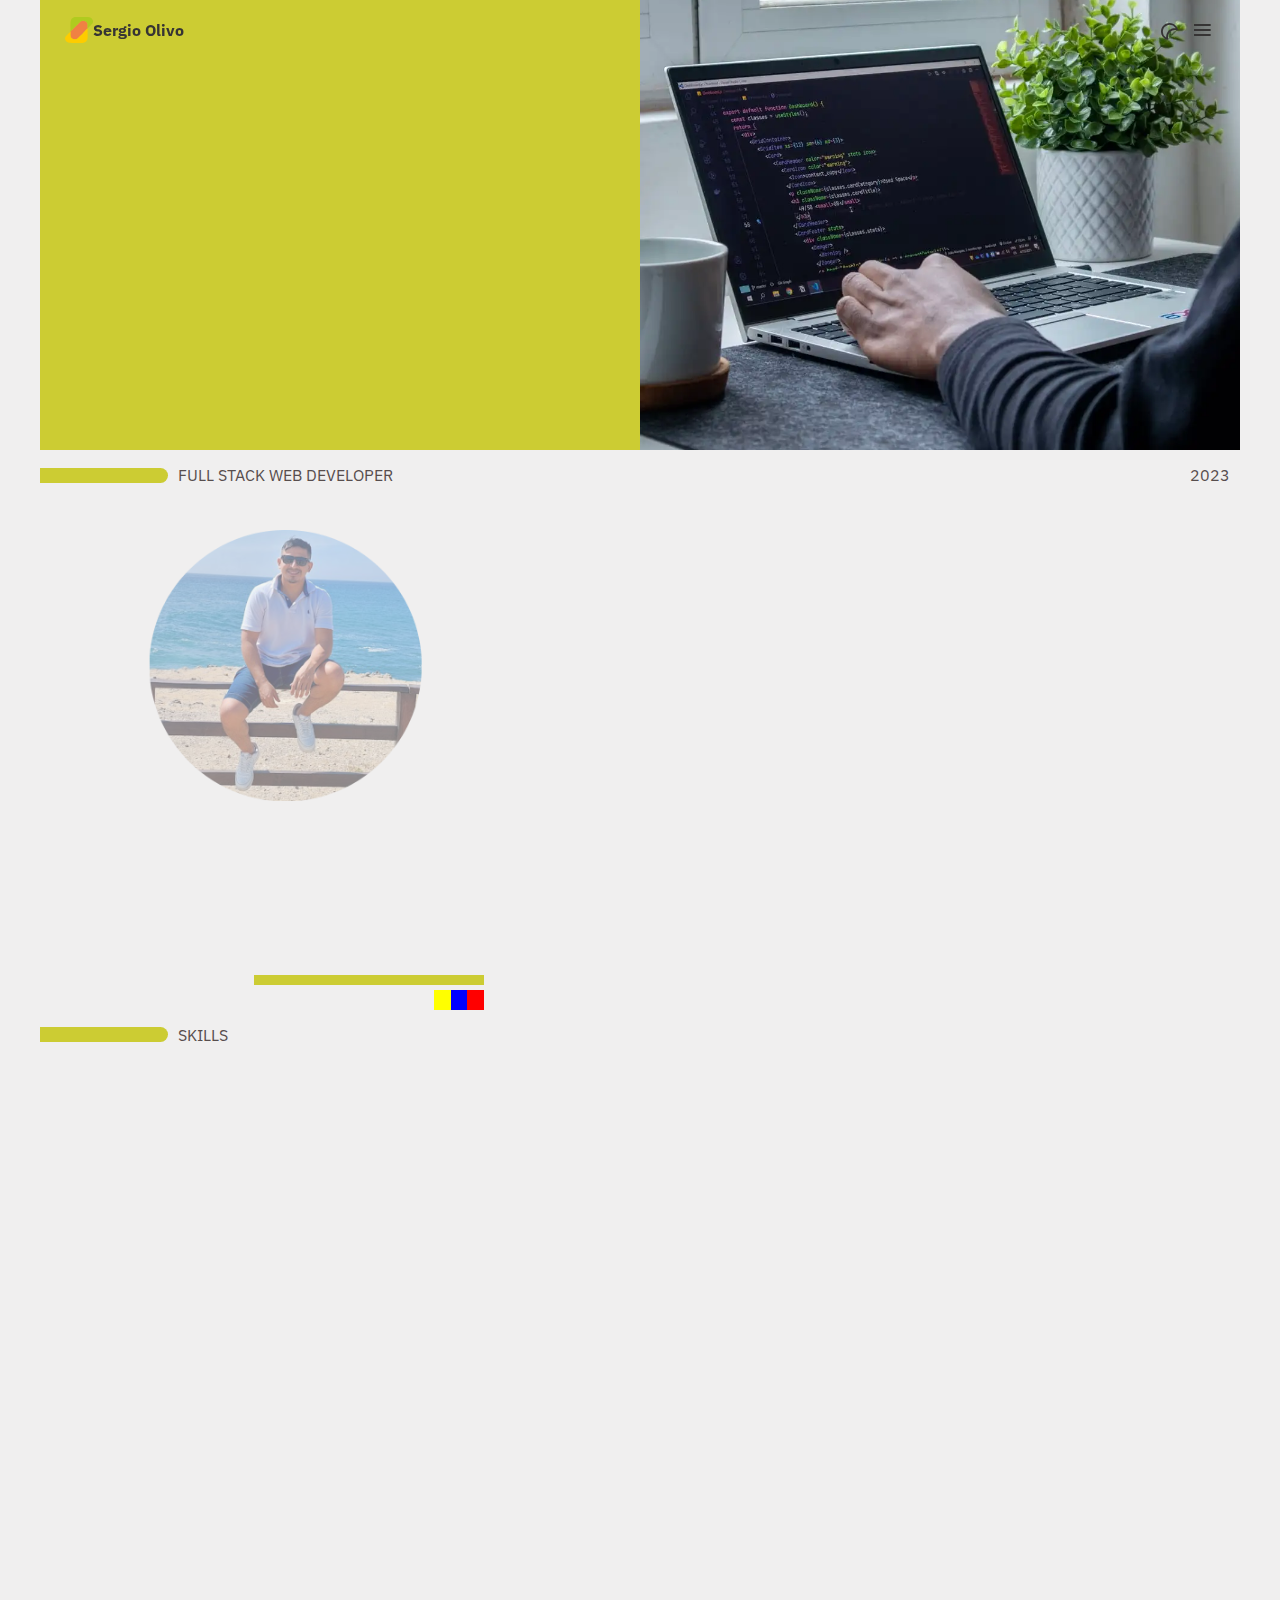
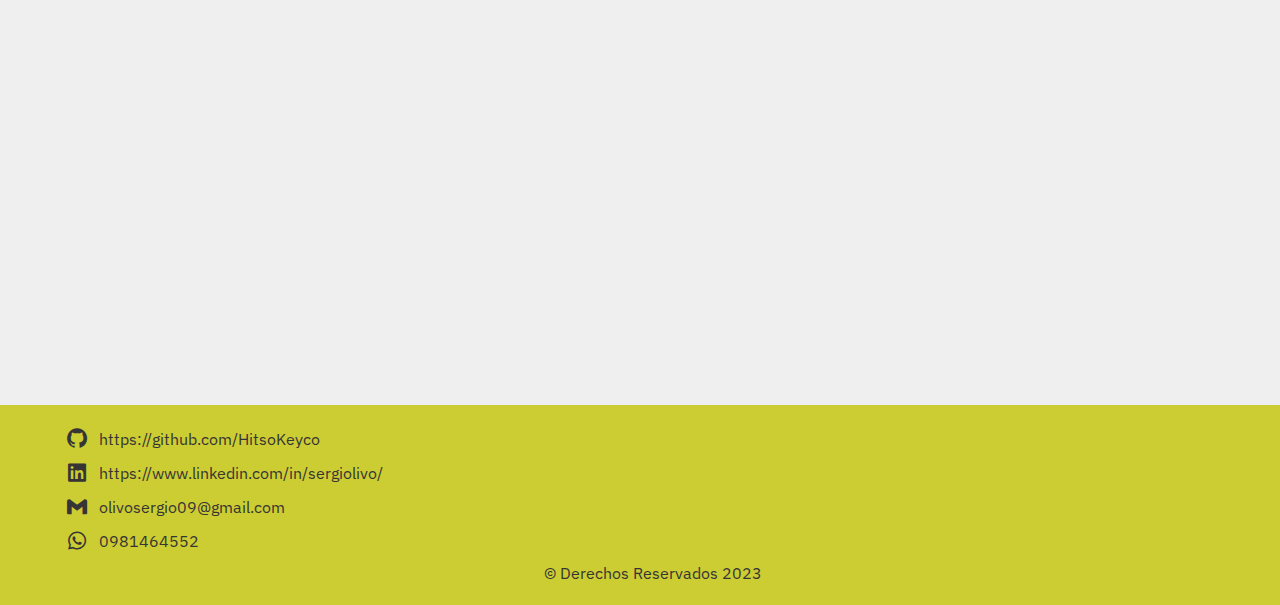
==== index.html @ de33c444 "portfolio" ====
<!DOCTYPE html>
<html lang="en">

<head>
    <meta charset="UTF-8">
    <meta http-equiv="X-UA-Compatible" content="IE=edge">
    <meta name="viewport" content="width=device-width, initial-scale=1.0">
    <title>Sergio Olivo</title>
    <link rel="stylesheet" href="/css/style.css">
    <link rel="preconnect" href="https://fonts.googleapis.com">
    <link rel="preconnect" href="https://fonts.gstatic.com" crossorigin>
    <link rel="preconnect" href="https://fonts.googleapis.com">
    <link rel="preconnect" href="https://fonts.gstatic.com" crossorigin>
    <link href="https://fonts.googleapis.com/css2?family=IBM+Plex+Sans:wght@200;300;400;500;600&display=swap"
        rel="stylesheet">
    <link href='https://unpkg.com/boxicons@2.1.4/css/boxicons.min.css' rel='stylesheet'>
</head>

<body class="mode">
    <div class="shadows_nav"></div>
    <div class="nav">
        <div class="conjuntoLogo">
            <img class='logo' src="/src/svg/logo.svg" alt="img">
            <h1 class="nameLogo">Sergio Olivo</h1>

        </div>
        <div class="icons_nav">
            <!--  clase para cambiar icon -->
            <i class='bx bx-moon bx-tada bx-flip-vertical'></i>
            <i class='bx bx-menu'></i>
        </div>

        <div class="menu">
            <ul>
                <li class="link"><a href="#top">Home</a></li>
                <li class="link">Project</li>
                <li class="link"> Info</li>
                <li class="link">Contact</li>
            </ul>
        </div>
    </div>

    <div class="app" id="top">
        <div class="item_dash_1">
            <p class="item_dash_child_1">Empowering</p>
            <p class="item_dash_child_2"><span class="mind">MINDS,</span>shaping</p>
            <p class="item_dash_child_3">the future.</p>
        </div>
        <div class="item_dash_2"></div>

        <section class="into">
            <div class="cont_into">
                <div class="line"></div>
                <p>FULL STACK WEB DEVELOPER</p>
            </div>
            <p class="time">2023</p>
        </section>
        <section class="person">
            <img class='img_person efectFade' src="/src/png/person.png" alt="person">
            <div class="text_person">
                <p class="web efectFade">web</p>
                <p class="services efectFade">SERVICES</p>
                <div class="line_services"></div>
                <div class="flag">
                    <div class="yellow"></div>
                    <div class="blue"></div>
                    <div class="red"></div>
                </div>
            </div>
        </section>

        <section class="presentation">
            <p class="text_presentation efectFade">Hi, I’m Sergio.

                As a junior web developer, I take pride in
                offering high-quality services that cater
                to your needs. My main goal is to create
                functional, appealing, and result-oriented
                websites. With a user-centric approach,
                I strive to ensure a seamless browsing
                experience and an intuitive interface.</br>


                By utilizing the latest technologies and
                industry standards, I can create responsive
                and mobile-optimized websites. Moreover,
                I am dedicated to staying up-to-date with the
                latest trends and web development practices
                to deliver modern and efficient solutions.</br>


                Trust in my skills and knowledge to help
                elevate your online presence.
                I am committed to providing top-notch
                services and building strong client
                relationships, delivering exceptional results
                and guaranteed satisfaction.
            </p>
        </section>

        <section class="into_2">
            <div class="cont_into">
                <div class="line"></div>
                <p>SKILLS</p>
            </div>
        </section>

        <div class="skills">
            <img class='img_skills efectFade' src="/src/png/skilla.png" alt="">
        </div>

        <section class="into_3">
            <div class="cont_into">
                <div class="line"></div>
                <p>PROJECTS</p>
            </div>
        </section>

        <section class="project_1">
            <p class='text_project efectFade'>ECOMMERCE</p>
            <img class='img_project efectFade' src="/src/png/ecommerce.png" alt="img_ecommerce">
        </section>

        <section class="text_project_1 efectFade">
            <p>I have recently developed an impressive e-commerce website
                that showcases my skills as a web developer. This e-commerce
                platform is designed to provide a seamless shopping experience
                for users, with a user-friendly interface and intuitive navigation.</br>


                With a focus on functionality and aesthetics, I carefully crafted
                the design and layout to create a visually appealing and
                professional online store. The website features a responsive design,
                ensuring optimal viewing and smooth browsing across various
                devices and screen sizes.
            </p>
            <button class="button_project" onclick="openExternalPage1()">Access</button>
        </section>


        <section class="project_2">
            <p class='text_project efectFade'>RANDOM PHRASE GENERATOR</p>
            <img class='img_project efectFade' src="/src/png/randomPhrase.png" alt="img_ecommerce">
        </section>

        <section class="text_project_2 efectFade">
            <p >Using the React library has allowed me to create an interactive and
                efficient application. Through the implementation of reusable components
                and intelligent state management, I have managed to optimize the performance
                and usability of the application.

                The main functionality of the project lies in the query to a random phrases API.
                This ensures that users always find fresh and motivating content when visiting
                the site. In addition, I have implemented additional features, such as the
                possibility of sharing phrases on social networks and the option to mark as
                favorites those that most resonate with users.
            </p>
            <button class="button_project" onclick="openExternalPage2()">Access</button>
        </section>

        <section class="project_3">
            <p class='text_project efectFade'>RANDOM REST COUNTRY</p>
            <img class='img_project efectFade' src="/src/png/randomRestCountry.png" alt="img_ecommerce">
        </section>

        <section class="text_project_3 efectFade">
            <p>The functionality of the project is based on querying a country data API,
                which provides detailed information about countries based on user input.
                Users can easily search for specific countries and get data like population,
                area, capital, languages spoken, and more.
                To improve the user experience, I've implemented features such as auto-completion
                suggestions while typing country names, as well as the ability to bookmark and save
                favorite countries for quick access.

                By working with React, I have optimized the performance and maintainability
                of the application. The use of reusable components and efficient state management
                has allowed a fluid and efficient interaction for the user.
            </p>
            <button class="button_project" onclick="openExternalPage3()">Access</button>
        </section>

        <section class="project_4">
            <p class='text_project efectFade'>RANDOM REST COUNTRY</p>
            <img class='img_project efectFade' src="/src/png/randomRestCountry.png" alt="img_ecommerce">
        </section>

        <section class="text_project_4 efectFade">
            <p>The functionality of the project is based on querying a country data API,
                which provides detailed information about countries based on user input.
                Users can easily search for specific countries and get data like population,
                area, capital, languages spoken, and more.
                To improve the user experience, I've implemented features such as auto-completion
                suggestions while typing country names, as well as the ability to bookmark and save
                favorite countries for quick access.

                By working with React, I have optimized the performance and maintainability
                of the application. The use of reusable components and efficient state management
                has allowed a fluid and efficient interaction for the user.
            </p>
            <button class="button_project" onclick="openExternalPage4()">Access</button>
        </section>


        <section class="project_5">
            <p class='text_project efectFade'>WEATHER APP</p>
            <img class='img_project efectFade' src="/src/png/watherApiRest.png" alt="img_ecommerce">
        </section>

        <section class="text_project_5 efectFade">
            <p>The main functionality of my project is based on consulting a weather forecast API.
                Users have the ability to enter a country name into a search field and get real-time
                information on current weather conditions, such as temperature, humidity, wind speed,
                and weather overview.
                I have sought to offer an intuitive and interactive user experience. Weather data is
                presented in a clear and understandable way, allowing users to make informed decisions
                about their clothing and outdoor activities.                
                Using React, I have created reusable components that allow for efficient state management
                and optimized performance. The app automatically updates to provide real-time weather
                information, giving users a smooth and reliable experience.
            </p>
            <button class="button_project" onclick="openExternalPage5()">Access</button>
        </section>

        <section class="project_6">
            <p class='text_project efectFade'>RICK AND MORTY API REST</p>
            <img class='img_project efectFade' src="/src/png/rickAndMorty.png" alt="img_ecommerce">
        </section>

        <section class="text_project_6 efectFade">
            <p>As a passionate web developer, I have taken advantage of React's capabilities to
                create an engaging and interactive user interface. By querying a Rick and Morty API,
                my app gives users the ability to explore the various characters, episodes, 
                and locations that make this series a unique experience.
                The app uses HTML and CSS to achieve an attractive and responsive design,
                adapted to different devices and screen sizes. I have strived to create a smooth and
                enjoyable user experience where Rick and Morty fans can immerse themselves in the fascinating
                world of the series.
                
                The Rick and Morty API provides a wide range of data, such as detailed character, episode,
                and location information. My App allows users to search and filter this data, allowing them
                to easily find their favorite content and discover interesting new details.
            </p>
            <button class="button_project" onclick="openExternalPage6()">Access</button>
        </section>


    </div>
    <footer>
        <article class="contact">
            <div class="elements">
                <div class="items">
                    <i class='bx bxl-github img_contact'></i>
                    <a class='link_footer' target="_blank"
                        href="https://github.com/HitsoKeyco">https://github.com/HitsoKeyco</a>
                </div>
                <div class="items">
                    <i class='bx bxl-linkedin-square img_contact'></i>
                    <a class='link_footer' target="_blank"
                        href="https://www.linkedin.com/in/sergiolivo/">https://www.linkedin.com/in/sergiolivo/</a>
                </div>
                <div class="items">
                    <i class='bx bxl-gmail img_contact'></i>
                    <a class='link_footer' target="_blank" href="https://gmail.com">olivosergio09@gmail.com</a>
                </div>
                <div class="item_whatsapp items">
                    <i class='bx bxl-whatsapp img_contact'></i>
                    <a class='link_footer' target="_blank" href="https://wa.link/tmbgbo">0981464552</a>
                </div>
                <p class='derechos'>&copy; Derechos Reservados 2023</p>
            </div>
        </article>

    </footer>
    <script src="./js/main.js"></script>
</body>

</html>
---- css/style.css ----
* {
    padding: 0;
    margin: 0 auto;
    box-sizing: border-box;
    font-family: 'IBM Plex Sans', sans-serif;
}

/* breakpoints 320 -480 , 481 - 767, 768-991, 992-1199, 1200px*/
html {
    scroll-behavior: smooth;
}

.app {
    max-width: 1200px;
    /* Restar la altura del .nav */
    display: grid;
    grid-template-columns: auto;
    grid-template-rows: auto;
}

:root {
    --textColor: rgb(87, 77, 77);
    --textColorDefault: rgb(54, 52, 52);
    --bgAll: rgb(250, 250, 250);
    --bodyColor: rgb(240, 239, 239);
    --bgAll: rgb(255, 255, 255);
    --shadowBox: 3px 7px 12px -6px rgba(0, 0, 0, 0.2);
    --seccion2Bg: linear-gradient(117deg, rgba(246, 190, 99, 1) 0%, rgba(215, 52, 255, 1) 50%, rgba(0, 212, 255, 1) 100%);
    --bgDashboard: #cccc33;
    --bgButtonHover: #e2e258;
}

body {
    background-color: var(--bodyColor);
    transition: 2s;

    display: flex;
    flex-direction: column;
    justify-content: center;
    align-items: center;
}

.modeDark {
    --bodyColor: #131417;
    --textColor: rgb(240, 237, 237);
    --bgAll: #c4c7cf;
    --seccion2Bg: #2C303A transition: 2s;
}

.nav {
    position: fixed;
    top: 0;
    width: 100vw;
    display: flex;
    justify-content: space-between;
    height: 60px;
    z-index: 4;
    transition: 0.3s ease-in-out;
    color: var(--textColorDefault);
}

.icons_nav {
    display: flex;
    align-items: center;
    margin-right: 0;
    gap: 10px;
    font-size: 1.3em;


}

.bx {
    cursor: pointer;

}


.shadows_nav {
    position: fixed;
    top: 0;
    width: 100vw;
    background-color: #cccc33;
    height: 10px;
    box-shadow: var(--shadowBox);
    z-index: 2;
    opacity: 0;
    transition: 0.3s ease-in-out;
}

.show_shadows_nav {
    opacity: 1;
    height: 60px;
}

.logo {
    padding-left: 25px;
}

.nameLogo {
    font-size: 1em;
    user-select: none;
}

.conjuntoLogo {
    display: flex;
    align-items: center;
    margin-left: 0;
}

ul {
    list-style: none;
}

.link {
    cursor: pointer;
    font-size: 1.2em;
    line-height: 2;
    font-weight: 500;
    color: var(--textColor);
}

.menu {
    position: fixed;
    top: 0;
    right: -100vw;
    width: 100vw;
    height: 100vh;
    display: flex;
    justify-content: center;
    align-items: center;
    background-color: var(--bgAll);
    opacity: 0;
    transition: 0.4s;
    color: var(--textColor);

}

a {
    text-decoration: none;
    color: inherit;
}

.menuShow {
    opacity: 1;
    right: 0;
}

.bx-menu {
    font-size: 25px;
    align-self: center;
    padding-right: 25px;
    cursor: pointer;
}

.item_dash_1 {
    grid-column: 1/2;
    grid-row: 1/2;
    width: 100%;
    height: 50vh;
    display: flex;
    flex-direction: column;
    justify-content: center;
    text-align: center;


    font-size: clamp(2.5vw, 6vw, 48px);

    background-color: var(--bgDashboard);
    color: var(--textColor);
}

.mind {
    font-weight: bold;
}

.item_dash_child_1,
.item_dash_child_2,
.item_dash_child_3 {
    opacity: 0;
    animation: fadeEffect 1s ease-in-out forwards;
}

@keyframes fadeEffect {
    from {
        opacity: 0;
        transform: translateY(-20px);
    }

    to {
        opacity: 1;
        transform: translateY(0);
    }
}

.item_dash_2 {
    grid-column: 1/2;
    grid-row: 2/3;
    width: 100%;
    height: 50vh;
    background-image: url(/src/webp/img_1.webp);
    background-position: center;
    background-repeat: no-repeat;
    background-size: cover;
}

.img_1 {
    width: 100%;
    height: 100%;

}


.into {
    grid-column: 1/2;
    grid-row: 3/4;
    height: 50px;
    width: 100%;
    display: flex;

    justify-content: space-between;
    align-items: center;
    font-size: clamp(10px, 3vw, 16px);
}

.cont_into {
    display: flex;
    align-items: center;
    margin-left: 0;
    gap: 10px;
    font-size: clamp(1vw, 4vw, 1em);
    text-align: justify;
    color: var(--textColor);
}

.line {
    margin-left: 0;
    width: 10vw;
    height: 15px;
    border-radius: 0 8px 8px 0;
    background-color: #cccc33;

}

.person {
    grid-column: 1/2;
    grid-row: 4/5;

    display: flex;
    flex-direction: column;

}

.text_person {
    display: flex;
    flex-direction: column;
    gap: 5px;
}

.time {
    margin-right: 10px;
    color: var(--textColor);
}

.img_person {
    width: 90%;
    padding-top: 30px;
    padding-bottom: 30px;

    opacity: 0.5;
    transition: 0.8s;

    transform: translateX(-20%);
}


.web {
    font-size: clamp(10vw, 10vw, 16px);
    font-weight: bold;
    color: var(--bgDashboard);
    margin-left: 10%;

    opacity: 0;
    transition: 0.8s;
    transform: translateX(20%);
}

.services {
    font-size: clamp(15vw, 15vw, 16px);
    font-weight: 300;
    color: var(--textColor);
    margin-left: 0;

    opacity: 0;
    transition: 0.8s;
    transform: translateX(20%);
}

.line_services {
    height: 10px;
    width: 80%;
    background-color: var(--bgDashboard);
    margin-right: 0;
}

.flag {
    height: 20px;
    width: 50px;
    display: flex;
    margin-right: 0;
}

.yellow {
    width: 20px;
    height: 100%;
    background-color: yellow;
}

.blue {
    width: 20px;
    height: 100%;
    background-color: blue;
}

.red {
    width: 20px;
    height: 100%;
    background-color: red;
}

.presentation {
    grid-column: 1/2;
    grid-row: 5/6;

}

.text_presentation {
    padding: 20px;
    font-size: clamp(1vw, 4vw, 1em);
    text-align: justify;
    color: var(--textColor);

    opacity: 0;
    transition: 0.8s;
    transform: translateY(20%);
}

.into_2 {
    grid-column: 1/2;
    grid-row: 6/7;
    height: 50px;
    width: 100%;
    display: flex;

    justify-content: space-between;
    align-items: center;
    font-size: clamp(10px, 3vw, 16px);
}

.skills {
    grid-column: 1/2;
    grid-row: 7/8;
}

.img_skills {
    width: 100%;
    padding-left: 10px;
    padding-right: 10px;

    opacity: 0;
    transition: 0.8s;
    transform: translateY(20%);

}

.into_3 {
    grid-column: 1/2;
    grid-row: 8/9;
    height: 50px;
    width: 100%;
    display: flex;

    justify-content: space-between;
    align-items: center;
    font-size: clamp(10px, 3vw, 16px);

    opacity: 0;
    transition: 0.8s;
    transform: translateY(20%);
}

.text_project {
    padding-top: 25px;
    padding-bottom: 25px;
    font-weight: bold;
    width: 100%;
    padding-left: 25px;
    color: var(--textColor);

    opacity: 0;
    transition: 0.8s;
    transform: translateX(-100%);

}

.project_1 {
    grid-column: 1/2;
    grid-row: 9/10;
    height: 50px;
    width: 100%;
    height: 100%;
    display: flex;
    flex-direction: column;
}

.img_project {
    width: 90%;
    box-shadow: 1px 0px 5px 0px rgba(157, 206, 25, 0.75);
    border-radius: 5px;

    opacity: 0;
    transition: 0.8s;
    transform: translateY(20%);
}

.text_project_1 {
    grid-column: 1/2;
    grid-row: 10/11;
    padding: 20px;
    text-align: justify;
    color: var(--textColor);

    display: flex;
    flex-direction: column;
    justify-content: center;
    align-items: center;
    font-size: clamp(1vw, 4vw, 1em);

    opacity: 0;
    transition: 0.8s;
    transform: translateX(100%);
}

.button_project {
    width: 160px;
    height: 40px;
    margin: 15px;
    border: none;
    border-radius: 10px;
    background-color: var(--bgDashboard);
    cursor: pointer;
}

.button_project:hover {
    background-color: var(--bgButtonHover);
}


.project_2 {
    grid-column: 1/2;
    grid-row: 11/12;
    height: 50px;
    width: 100%;
    height: 100%;
    display: flex;
    flex-direction: column;
}

.text_project_2 {
    grid-column: 1/2;
    grid-row: 12/13;
    padding: 20px;
    text-align: justify;
    color: var(--textColor);

    display: flex;
    flex-direction: column;
    justify-content: center;
    align-items: center;
    font-size: clamp(1vw, 4vw, 1em);

    
    opacity: 0;
    transition: 0.8s;
    transform: translateX(100%);
}


.project_3 {
    grid-column: 1/2;
    grid-row: 13/14;
    height: 50px;
    width: 100%;
    height: 100%;
    display: flex;
    flex-direction: column;
}

.text_project_3 {
    grid-column: 1/2;
    grid-row: 14/15;
    padding: 20px;
    text-align: justify;
    color: var(--textColor);

    display: flex;
    flex-direction: column;
    justify-content: center;
    align-items: center;
    font-size: clamp(1vw, 4vw, 1em);

    opacity: 0;
    transition: 0.8s;
    transform: translateX(100%);
}

.project_4 {
    grid-column: 1/2;
    grid-row: 13/14;
    height: 50px;
    width: 100%;
    height: 100%;
    display: flex;
    flex-direction: column;
}

.text_project_4 {
    grid-column: 1/2;
    grid-row: 14/15;
    padding: 20px;
    text-align: justify;
    color: var(--textColor);

    display: flex;
    flex-direction: column;
    justify-content: center;
    align-items: center;
    font-size: clamp(1vw, 4vw, 1em);

    opacity: 0;
    transition: 0.8s;
    transform: translateX(100%);
}



.project_5 {
    grid-column: 1/2;
    grid-row: 16/17;
    height: 50px;
    width: 100%;
    height: 100%;
    display: flex;
    flex-direction: column;
}

.text_project_5 {
    grid-column: 1/2;
    grid-row: 17/18;
    padding: 20px;
    text-align: justify;
    color: var(--textColor);

    display: flex;
    flex-direction: column;
    justify-content: center;
    align-items: center;
    font-size: clamp(1vw, 4vw, 1em);

    opacity: 0;
    transition: 0.8s;
    transform: translateX(100%);

}

.project_6 {
    grid-column: 1/2;
    grid-row: 18/19;
    height: 50px;
    width: 100%;
    height: 100%;
    display: flex;
    flex-direction: column;
}

.text_project_6 {
    grid-column: 1/2;
    grid-row: 19/20;
    padding: 20px;
    text-align: justify;
    color: var(--textColor);

    display: flex;
    flex-direction: column;
    justify-content: center;
    align-items: center;
    font-size: clamp(1vw, 4vw, 1em);

    opacity: 0;
    transition: 0.8s;
    transform: translateX(100%);
}

.contact {

    height: 200px;
    width: 100%;


    display: flex;
    flex-direction: column;
    justify-content: center;
    align-items: center;
}

.items {
    font-size: clamp(1vw, 4vw, 1em);
    padding-bottom: 10px;

    width: 100%;
    display: flex;
    align-items: center;
}

.img_contact {
    font-size: 1.5em;
    margin: 0;
    color: var(--textColorDefault);

}

footer {
    width: 100%;
    display: flex;
    flex-direction: column;
    justify-content: center;
    align-items: center;
    margin-top: 100px;
    background-color: var(--bgDashboard);
    color: var(--textColorDefault);
}

.link_footer {
    margin: 0;
    padding-left: 10px;
}

.elements {
    width: 100%;
    padding-left: 25px;
}

.link_footer:hover {
    color: rgb(126, 123, 123);
}

.derechos {
    text-align: center;
    font-size: clamp(1vw, 4vw, 1em);
}

.transform_up{
    transform: translateY(20%);
}

.transform_down{
    transform: translateY(-20%);
}

.transform_left{
    transform: translateX(20%);
}

.transform_right{
    transform: translateX(-20%);
}

.showFade{
    opacity: 1;
    transform: none;
}

@media (min-width:768px) {
    .app {
        grid-template-columns: 50%50%;
    }

    .item_dash_2 {
        grid-column: 2/3;
        grid-row: 1/2;
    }

    .into {
        grid-column: 1/3;
        grid-row: 2/3;
        font: var(--textColor);

    }

    .person {
        grid-column: 1/2;
        grid-row: 3/4;
    }


    .web {
        font-size: clamp(3vw, 4vw, 1em);
    }

    .services {
        font-size: clamp(5vw, 0vw, 0em);
    }

    .presentation {
        grid-column: 2/3;
        grid-row: 3/4;
    }

    .into_2 {
        grid-column: 1/3;
        grid-row: 4/5;
    }

    .skills {
        grid-column: 1/3;
        grid-row: 5/6;
    }



    .into_3 {
        grid-column: 1/3;
        grid-row: 6/7;
    }

    .project_1 {
        grid-column: 1/2;
        grid-row: 7/8;

    }

    .text_project_1 {
        grid-column: 2/3;
        grid-row: 7/8;
        padding-top: 80px;
        text-align: justify;
        color: var(--textColor);
    }

    .project_2 {
        grid-column: 1/2;
        grid-row: 8/9;

    }

    .text_project_2 {
        grid-column: 2/3;
        grid-row: 8/9;
        padding-top: 80px;
        text-align: justify;
    }

    .project_3 {
        grid-column: 1/2;
        grid-row: 9/10;

    }

    .text_project_3 {
        grid-column: 2/3;
        grid-row: 9/10;
        padding-top: 80px;
        text-align: justify;
    }

    .project_4 {
        grid-column: 1/2;
        grid-row: 10/11;

    }

    .text_project_4 {
        grid-column: 2/3;
        grid-row: 10/11;
        padding-top: 80px;
        text-align: justify;
    }

    .project_5 {
        grid-column: 1/2;
        grid-row: 11/12;

    }

    .text_project_5 {
        grid-column: 2/3;
        grid-row: 11/12;
        padding-top: 80px;
        text-align: justify;
    }

    .project_6 {
        grid-column: 1/2;
        grid-row: 12/13;


    }

    .text_project_6 {
        grid-column: 2/3;
        grid-row: 12/13;
        padding-top: 80px;
        text-align: justify;
    }
}

@media (min-width: 1200px) {
    .nav {
        width: 1200px;
    }

    .contact {
        width: 1200px;

    }
}
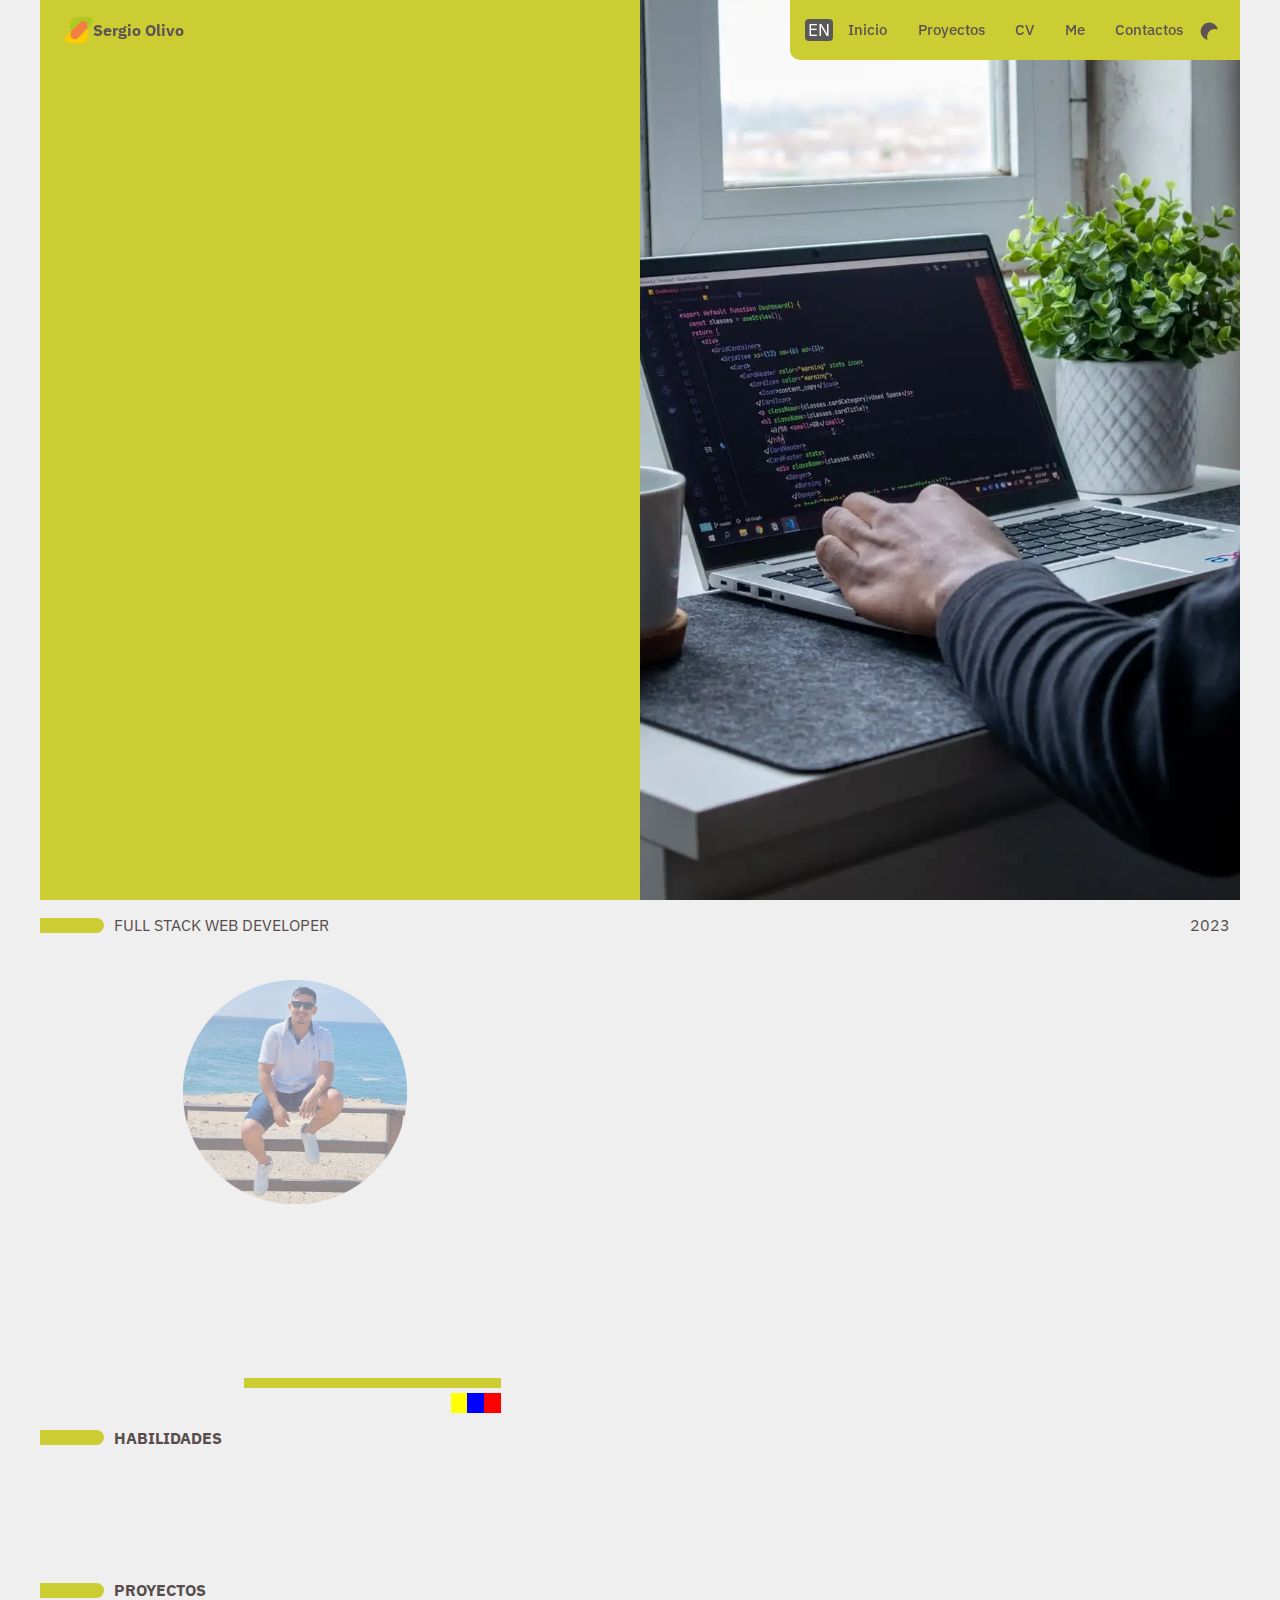
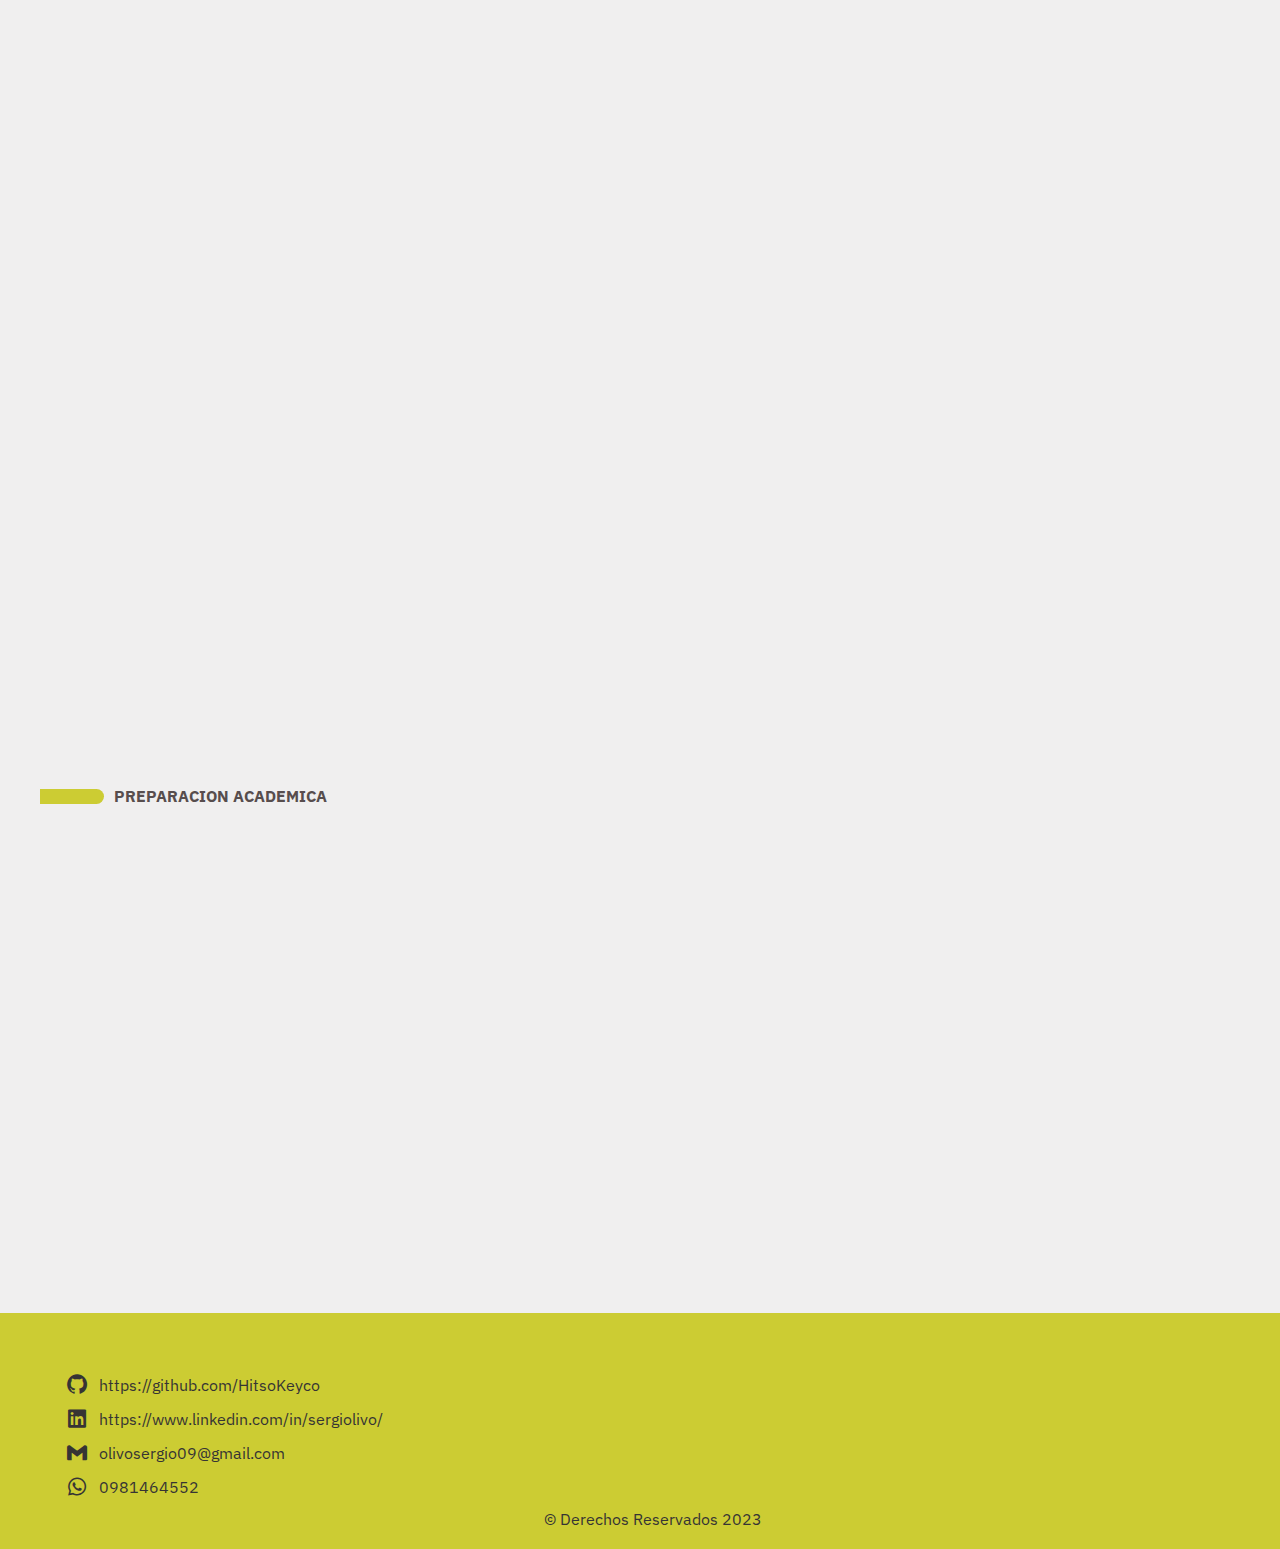
==== commit 450e6f65: "porfolio" ====
--- a/index.html
+++ b/index.html
@@ -14,6 +14,8 @@
     <link href="https://fonts.googleapis.com/css2?family=IBM+Plex+Sans:wght@200;300;400;500;600&display=swap"
         rel="stylesheet">
     <link href='https://unpkg.com/boxicons@2.1.4/css/boxicons.min.css' rel='stylesheet'>
+
+
 </head>
 
 <body class="mode">
@@ -26,29 +28,52 @@
         </div>
         <div class="icons_nav">
             <!--  clase para cambiar icon -->
-            <i class='bx bx-moon bx-tada bx-flip-vertical'></i>
-            <i class='bx bx-menu'></i>
-        </div>
+
+            <div class="menu-flotante">
+                <ul class="items-flotante">
+                    <div class="languaje">EN</div>
+                    <li class="link mf"><a href="#top">Inicio</a></li>
+                    <li class="link mf">Proyectos</li>
+                    <li class="link mf">CV</li>
+                    <li class="link mf">Me</li>
+                    <li class="link mf ">Contactos</li>
+                    <i class="bxmoon bx bxs-moon bx-tada bx-flip-vertical"></i>
+
+                </ul>
+            </div>
+            <div class="icon-accion-nav">
+                <i class="bxmoon bx bxs-moon bx-tada bx-flip-vertical"></i>
+                <i class='bx bx-menu'></i>
+            </div>
+        </div>
+
+
 
         <div class="menu">
+            <i class='bx bx-x closeicon'></i>
             <ul>
-                <li class="link"><a href="#top">Home</a></li>
-                <li class="link">Project</li>
-                <li class="link"> Info</li>
-                <li class="link">Contact</li>
+
+                <li class="link mf"><a href="#top">Inicio</a></li>
+                <li class="link"><a href="#proyectos">Proyectos</a></li>
+                <li class="link"><a href="#acerca-de-mi">Acerca de mi</a></li>
+                <li class="link"><a href="#estudios">Estudios</a></li>
+                <li class="link">Contactos</li>
             </ul>
         </div>
+
+
+
     </div>
 
     <div class="app" id="top">
         <div class="item_dash_1">
-            <p class="item_dash_child_1">Empowering</p>
-            <p class="item_dash_child_2"><span class="mind">MINDS,</span>shaping</p>
-            <p class="item_dash_child_3">the future.</p>
+            <p class="item_dash_child_1">Programando</p>
+            <p class="item_dash_child_2"><span class="mind">IDEAS,</span>soluciones</p>
+            <p class="item_dash_child_3">digitales.</p>
         </div>
         <div class="item_dash_2"></div>
 
-        <section class="into">
+        <section class="into" id="acerca-de-mi">
             <div class="cont_into">
                 <div class="line"></div>
                 <p>FULL STACK WEB DEVELOPER</p>
@@ -59,7 +84,7 @@
             <img class='img_person efectFade' src="/src/png/person.png" alt="person">
             <div class="text_person">
                 <p class="web efectFade">web</p>
-                <p class="services efectFade">SERVICES</p>
+                <p class="services efectFade">SERVICIOS</p>
                 <div class="line_services"></div>
                 <div class="flag">
                     <div class="yellow"></div>
@@ -70,38 +95,38 @@
         </section>
 
         <section class="presentation">
-            <p class="text_presentation efectFade">Hi, I’m Sergio.
-
-                As a junior web developer, I take pride in
-                offering high-quality services that cater
-                to your needs. My main goal is to create
-                functional, appealing, and result-oriented
-                websites. With a user-centric approach,
-                I strive to ensure a seamless browsing
-                experience and an intuitive interface.</br>
-
-
-                By utilizing the latest technologies and
-                industry standards, I can create responsive
-                and mobile-optimized websites. Moreover,
-                I am dedicated to staying up-to-date with the
-                latest trends and web development practices
-                to deliver modern and efficient solutions.</br>
-
-
-                Trust in my skills and knowledge to help
-                elevate your online presence.
-                I am committed to providing top-notch
-                services and building strong client
-                relationships, delivering exceptional results
-                and guaranteed satisfaction.
+            <p class="text_presentation efectFade">
+                Hola, soy Sergio.<br></br>
+                Como desarrollador web junior, me enorgullece
+                ofrecer servicios de alta calidad que atienden
+                a tus necesidades, mi objetivo principal es crear
+                codigo funcional, atractivo y orientado a resultados
+                a sitios web con un enfoque centrado en el usuario.
+                Me esfuerzo por garantizar una navegación fluida,
+                experiencia amigable y una interfaz intuitiva.<br></br>
+
+
+                Al utilizar las últimas tecnologías y
+                estándares de la industria, puedo crear
+                y sitios web optimizados para dispositivos móviles. Además,
+                me dedico a estar al día con las
+                últimas tendencias y prácticas de desarrollo web
+                para ofrecer soluciones modernas y eficientes.<br></br>
+
+
+                Confía en mis habilidades y conocimientos para ayudar
+                y elevar su presencia en línea.
+                Estoy comprometido a proporcionar la mejor calidad
+                servicios y construir un cliente con fuertes
+                relaciones, entregando resultados excepcionales
+                y satisfacción garantizada.
             </p>
         </section>
 
         <section class="into_2">
             <div class="cont_into">
                 <div class="line"></div>
-                <p>SKILLS</p>
+                <p>HABILIDADES</p>
             </div>
         </section>
 
@@ -109,10 +134,10 @@
             <img class='img_skills efectFade' src="/src/png/skilla.png" alt="">
         </div>
 
-        <section class="into_3">
+        <section class="into_3" id="proyectos">
             <div class="cont_into">
                 <div class="line"></div>
-                <p>PROJECTS</p>
+                <p>PROYECTOS</p>
             </div>
         </section>
 
@@ -122,126 +147,146 @@
         </section>
 
         <section class="text_project_1 efectFade">
-            <p>I have recently developed an impressive e-commerce website
-                that showcases my skills as a web developer. This e-commerce
-                platform is designed to provide a seamless shopping experience
-                for users, with a user-friendly interface and intuitive navigation.</br>
-
-
-                With a focus on functionality and aesthetics, I carefully crafted
-                the design and layout to create a visually appealing and
-                professional online store. The website features a responsive design,
-                ensuring optimal viewing and smooth browsing across various
-                devices and screen sizes.
-            </p>
-            <button class="button_project" onclick="openExternalPage1()">Access</button>
+            <p>Recientemente he desarrollado un impresionante sitio web de comercio electrónico que muestra
+                mis habilidades como desarrollador web. Esta plataforma de comercio electrónico está diseñada
+                para proporcionar una experiencia de compra fluida para los usuarios, con una interfaz fácil
+                de usar y una navegación intuitiva.
+                Con un enfoque en la funcionalidad y la estética, cuidadosamente diseñé el diseño para crear
+                una tienda en línea visualmente atractiva y profesional. El sitio web cuenta con un diseño
+                responsive, garantizando una visualización óptima y una navegación fluida en diversos
+                dispositivos y tamaños de pantalla.
+            </p>
+            <button class="button_project" onclick="openExternalPage1()">Acceder</button>
         </section>
 
 
         <section class="project_2">
-            <p class='text_project efectFade'>RANDOM PHRASE GENERATOR</p>
+            <p class='text_project efectFade'>API FRASES ALEATORIAS</p>
             <img class='img_project efectFade' src="/src/png/randomPhrase.png" alt="img_ecommerce">
         </section>
 
         <section class="text_project_2 efectFade">
-            <p >Using the React library has allowed me to create an interactive and
-                efficient application. Through the implementation of reusable components
-                and intelligent state management, I have managed to optimize the performance
-                and usability of the application.
-
-                The main functionality of the project lies in the query to a random phrases API.
-                This ensures that users always find fresh and motivating content when visiting
-                the site. In addition, I have implemented additional features, such as the
-                possibility of sharing phrases on social networks and the option to mark as
-                favorites those that most resonate with users.
-            </p>
-            <button class="button_project" onclick="openExternalPage2()">Access</button>
+            <p>El uso de la biblioteca React me ha permitido crear una aplicación interactiva y eficiente.
+                A través de la implementación de componentes reutilizables y una gestión inteligente del estado,
+                he logrado optimizar el rendimiento y la usabilidad de la aplicación.
+
+                La funcionalidad principal del proyecto se basa en la consulta a una API de frases aleatorias.
+                Esto garantiza que los usuarios siempre encuentren contenido fresco y motivador al visitar
+                el sitio. Además, he implementado características adicionales, como la posibilidad de compartir
+                frases en redes sociales y la opción de marcar como favoritas aquellas que más resuenen con los
+                usuarios.
+            </p>
+            <button class="button_project" onclick="openExternalPage2()">Acceder</button>
         </section>
 
         <section class="project_3">
-            <p class='text_project efectFade'>RANDOM REST COUNTRY</p>
+            <p class='text_project efectFade'>API INFORMACION DE PAISES</p>
             <img class='img_project efectFade' src="/src/png/randomRestCountry.png" alt="img_ecommerce">
         </section>
 
         <section class="text_project_3 efectFade">
-            <p>The functionality of the project is based on querying a country data API,
-                which provides detailed information about countries based on user input.
-                Users can easily search for specific countries and get data like population,
-                area, capital, languages spoken, and more.
-                To improve the user experience, I've implemented features such as auto-completion
-                suggestions while typing country names, as well as the ability to bookmark and save
-                favorite countries for quick access.
-
-                By working with React, I have optimized the performance and maintainability
-                of the application. The use of reusable components and efficient state management
-                has allowed a fluid and efficient interaction for the user.
-            </p>
-            <button class="button_project" onclick="openExternalPage3()">Access</button>
+            <p>La funcionalidad del proyecto se basa en consultar una API de datos de países, que proporciona
+                información detallada sobre países según la entrada del usuario. Los usuarios pueden buscar
+                fácilmente países específicos y obtener datos como población, área, capital, idiomas hablados y más.
+                Para mejorar la experiencia del usuario, he implementado características como sugerencias de
+                autocompletado mientras se escriben nombres de países, así como la capacidad de marcar y guardar países
+                favoritos para un acceso rápido.
+
+                Al trabajar con React, he optimizado el rendimiento y la mantenibilidad de la aplicación.
+                El uso de componentes reutilizables y una gestión eficiente del estado ha permitido una
+                interacción fluida y eficiente para el usuario.
+            </p>
+            <button class="button_project" onclick="openExternalPage3()">Acceder</button>
         </section>
 
         <section class="project_4">
-            <p class='text_project efectFade'>RANDOM REST COUNTRY</p>
+            <p class='text_project efectFade'>API INFORMACION DE PAISES</p>
             <img class='img_project efectFade' src="/src/png/randomRestCountry.png" alt="img_ecommerce">
         </section>
 
         <section class="text_project_4 efectFade">
-            <p>The functionality of the project is based on querying a country data API,
-                which provides detailed information about countries based on user input.
-                Users can easily search for specific countries and get data like population,
-                area, capital, languages spoken, and more.
-                To improve the user experience, I've implemented features such as auto-completion
-                suggestions while typing country names, as well as the ability to bookmark and save
-                favorite countries for quick access.
-
-                By working with React, I have optimized the performance and maintainability
-                of the application. The use of reusable components and efficient state management
-                has allowed a fluid and efficient interaction for the user.
-            </p>
-            <button class="button_project" onclick="openExternalPage4()">Access</button>
+            <p>La funcionalidad del proyecto se basa en consultar una API de datos de países, que proporciona
+                información detallada sobre países según la entrada del usuario. Los usuarios pueden buscar
+                fácilmente países específicos y obtener datos como población, área, capital, idiomas hablados y más.
+                Para mejorar la experiencia del usuario, he implementado características como sugerencias de
+                autocompletado mientras se escriben nombres de países, así como la capacidad de marcar y guardar países
+                favoritos para un acceso rápido.
+
+                Al trabajar con React, he optimizado el rendimiento y la mantenibilidad de la aplicación.
+                El uso de componentes reutilizables y una gestión eficiente del estado ha permitido una
+                interacción fluida y eficiente para el usuario.
+            </p>
+            <button class="button_project" onclick="openExternalPage4()">Acceder</button>
         </section>
 
 
         <section class="project_5">
-            <p class='text_project efectFade'>WEATHER APP</p>
+            <p class='text_project efectFade'>APP CLIMA</p>
             <img class='img_project efectFade' src="/src/png/watherApiRest.png" alt="img_ecommerce">
         </section>
 
         <section class="text_project_5 efectFade">
-            <p>The main functionality of my project is based on consulting a weather forecast API.
-                Users have the ability to enter a country name into a search field and get real-time
-                information on current weather conditions, such as temperature, humidity, wind speed,
-                and weather overview.
-                I have sought to offer an intuitive and interactive user experience. Weather data is
-                presented in a clear and understandable way, allowing users to make informed decisions
-                about their clothing and outdoor activities.                
-                Using React, I have created reusable components that allow for efficient state management
-                and optimized performance. The app automatically updates to provide real-time weather
-                information, giving users a smooth and reliable experience.
-            </p>
-            <button class="button_project" onclick="openExternalPage5()">Access</button>
+            <p>La funcionalidad principal de mi proyecto se basa en consultar una API de pronóstico del tiempo.
+                Los usuarios tienen la capacidad de ingresar el nombre de un país en un campo de búsqueda y
+                obtener información en tiempo real sobre las condiciones climáticas actuales, como temperatura,
+                humedad, velocidad del viento y resumen del clima.
+                He buscado ofrecer una experiencia de usuario intuitiva e interactiva. Los datos meteorológicos
+                se presentan de manera clara y comprensible, lo que permite a los usuarios tomar decisiones
+                informadas sobre su vestimenta y actividades al aire libre.
+                Utilizando React, he creado componentes reutilizables que permiten una gestión eficiente del
+                estado y un rendimiento optimizado. La aplicación se actualiza automáticamente para proporcionar
+                información meteorológica en tiempo real, brindando a los usuarios una experiencia fluida y
+                confiable.
+            </p>
+            <button class="button_project" onclick="openExternalPage5()">Acceder</button>
         </section>
 
         <section class="project_6">
-            <p class='text_project efectFade'>RICK AND MORTY API REST</p>
+            <p class='text_project efectFade'>API RICK AND MORTY</p>
             <img class='img_project efectFade' src="/src/png/rickAndMorty.png" alt="img_ecommerce">
         </section>
 
         <section class="text_project_6 efectFade">
-            <p>As a passionate web developer, I have taken advantage of React's capabilities to
-                create an engaging and interactive user interface. By querying a Rick and Morty API,
-                my app gives users the ability to explore the various characters, episodes, 
-                and locations that make this series a unique experience.
-                The app uses HTML and CSS to achieve an attractive and responsive design,
-                adapted to different devices and screen sizes. I have strived to create a smooth and
-                enjoyable user experience where Rick and Morty fans can immerse themselves in the fascinating
-                world of the series.
-                
-                The Rick and Morty API provides a wide range of data, such as detailed character, episode,
-                and location information. My App allows users to search and filter this data, allowing them
-                to easily find their favorite content and discover interesting new details.
-            </p>
-            <button class="button_project" onclick="openExternalPage6()">Access</button>
-        </section>
+            <p>Como desarrollador web apasionado, he aprovechado las capacidades de React para crear una
+                interfaz de usuario atractiva e interactiva. Al consultar una API de Rick and Morty,
+                mi aplicación brinda a los usuarios la capacidad de explorar los diferentes personajes,
+                episodios y ubicaciones que hacen de esta serie una experiencia única.
+                La aplicación utiliza HTML y CSS para lograr un diseño atractivo y receptivo, adaptado a
+                diferentes dispositivos y tamaños de pantalla. Me he esforzado por crear una experiencia
+                de usuario fluida y agradable donde los fanáticos de Rick and Morty puedan sumergirse en
+                el fascinante mundo de la serie.
+
+                La API de Rick and Morty proporciona una amplia gama de datos, como información detallada
+                de personajes, episodios y ubicaciones. Mi aplicación permite a los usuarios buscar y filtrar estos
+                datos, lo que les permite encontrar fácilmente su contenido favorito y descubrir nuevos detalles
+                interesantes.
+            </p>
+            <button class="button_project" onclick="openExternalPage6()">Acceder</button>
+        </section>
+
+        <section class="into_4" id="estudios">
+            <div class="cont_into">
+                <div class="line"></div>
+                <p>PREPARACION ACADEMICA</p>
+            </div>
+        </section>
+
+        <section class="hcj">
+            <img class='img_certificates efectFade' src="/src/png/hcj.png" alt="">
+        </section>
+
+        <section class="react ">
+            <img class='img_certificates efectFade' src="/src/png/react.png" alt="">
+        </section>
+
+
+
+        <!-- <div class="comment-container">
+            <div class="fb-comments" data-href="https://sergiolivo.com" data-numposts="15"></div>
+        </div>
+    
+        <div id="fb-root"></div>
+        <script async defer crossorigin="anonymous" src="https://connect.facebook.net/es_LA/sdk.js#xfbml=1&version=v17.0" nonce="wxp8Cgay"></script> -->
 
 
     </div>
--- a/css/style.css
+++ b/css/style.css
@@ -28,6 +28,7 @@
     --seccion2Bg: linear-gradient(117deg, rgba(246, 190, 99, 1) 0%, rgba(215, 52, 255, 1) 50%, rgba(0, 212, 255, 1) 100%);
     --bgDashboard: #cccc33;
     --bgButtonHover: #e2e258;
+    --textColorDasboard: rgb(92, 84, 84);
 }
 
 body {
@@ -42,7 +43,8 @@
 
 .modeDark {
     --bodyColor: #131417;
-    --textColor: rgb(240, 237, 237);
+    --textColor: rgb(155, 145, 145);
+    --textColorDasboard: rgb(88, 90, 78);
     --bgAll: #c4c7cf;
     --seccion2Bg: #2C303A transition: 2s;
 }
@@ -56,7 +58,7 @@
     height: 60px;
     z-index: 4;
     transition: 0.3s ease-in-out;
-    color: var(--textColorDefault);
+    color: var(--textColorDasboard);
 }
 
 .icons_nav {
@@ -71,6 +73,7 @@
 
 .bx {
     cursor: pointer;
+
 
 }
 
@@ -116,23 +119,36 @@
     font-size: 1.2em;
     line-height: 2;
     font-weight: 500;
-    color: var(--textColor);
+    color: var(--textColorDasboard);
+    padding-left: 15px;
+    padding-right: 15px;
 }
 
 .menu {
     position: fixed;
     top: 0;
+    right: 0;
     right: -100vw;
     width: 100vw;
     height: 100vh;
     display: flex;
+    flex-direction: column;
     justify-content: center;
     align-items: center;
     background-color: var(--bgAll);
     opacity: 0;
     transition: 0.4s;
-    color: var(--textColor);
-
+    color: var(--textColorDasboard);
+
+
+}
+
+.closeicon {
+    position: absolute;
+    padding: 20px;
+    font-size: 1.2em;
+    top: 0;
+    right: 0;
 }
 
 a {
@@ -166,7 +182,7 @@
     font-size: clamp(2.5vw, 6vw, 48px);
 
     background-color: var(--bgDashboard);
-    color: var(--textColor);
+    color: var(--textColorDasboard);
 }
 
 .mind {
@@ -175,10 +191,15 @@
 
 .item_dash_child_1,
 .item_dash_child_2,
-.item_dash_child_3 {
+.item_dash_child_3,
+.react,
+.hcj {
     opacity: 0;
     animation: fadeEffect 1s ease-in-out forwards;
 }
+
+
+
 
 @keyframes fadeEffect {
     from {
@@ -234,7 +255,7 @@
 
 .line {
     margin-left: 0;
-    width: 10vw;
+    width: 5vw;
     height: 15px;
     border-radius: 0 8px 8px 0;
     background-color: #cccc33;
@@ -262,7 +283,7 @@
 }
 
 .img_person {
-    width: 90%;
+    width: 70%;
     padding-top: 30px;
     padding-bottom: 30px;
 
@@ -354,11 +375,16 @@
     justify-content: space-between;
     align-items: center;
     font-size: clamp(10px, 3vw, 16px);
+    font-weight: 800;
 }
 
 .skills {
     grid-column: 1/2;
     grid-row: 7/8;
+    height: 50px;
+
+    display: flex;
+    align-items: center;
 }
 
 .img_skills {
@@ -375,17 +401,11 @@
 .into_3 {
     grid-column: 1/2;
     grid-row: 8/9;
+    margin-left: 0;
     height: 50px;
-    width: 100%;
-    display: flex;
-
-    justify-content: space-between;
-    align-items: center;
+    display: flex;
     font-size: clamp(10px, 3vw, 16px);
-
-    opacity: 0;
-    transition: 0.8s;
-    transform: translateY(20%);
+    font-weight: 800;
 }
 
 .text_project {
@@ -399,6 +419,8 @@
     opacity: 0;
     transition: 0.8s;
     transform: translateX(-100%);
+
+
 
 }
 
@@ -478,7 +500,7 @@
     align-items: center;
     font-size: clamp(1vw, 4vw, 1em);
 
-    
+
     opacity: 0;
     transition: 0.8s;
     transform: translateX(100%);
@@ -515,7 +537,7 @@
 
 .project_4 {
     grid-column: 1/2;
-    grid-row: 13/14;
+    grid-row: 15/16;
     height: 50px;
     width: 100%;
     height: 100%;
@@ -525,7 +547,7 @@
 
 .text_project_4 {
     grid-column: 1/2;
-    grid-row: 14/15;
+    grid-row: 16/17;
     padding: 20px;
     text-align: justify;
     color: var(--textColor);
@@ -541,11 +563,9 @@
     transform: translateX(100%);
 }
 
-
-
 .project_5 {
     grid-column: 1/2;
-    grid-row: 16/17;
+    grid-row: 17/18;
     height: 50px;
     width: 100%;
     height: 100%;
@@ -555,7 +575,7 @@
 
 .text_project_5 {
     grid-column: 1/2;
-    grid-row: 17/18;
+    grid-row: 18/19;
     padding: 20px;
     text-align: justify;
     color: var(--textColor);
@@ -574,7 +594,7 @@
 
 .project_6 {
     grid-column: 1/2;
-    grid-row: 18/19;
+    grid-row: 19/20;
     height: 50px;
     width: 100%;
     height: 100%;
@@ -584,7 +604,7 @@
 
 .text_project_6 {
     grid-column: 1/2;
-    grid-row: 19/20;
+    grid-row: 20/21;
     padding: 20px;
     text-align: justify;
     color: var(--textColor);
@@ -602,8 +622,10 @@
 
 .contact {
 
-    height: 200px;
-    width: 100%;
+    height: max-content;
+    width: 100%;
+    padding-top: 60px;
+    padding-bottom: 20px;
 
 
     display: flex;
@@ -658,35 +680,108 @@
     font-size: clamp(1vw, 4vw, 1em);
 }
 
-.transform_up{
+.transform_up {
     transform: translateY(20%);
 }
 
-.transform_down{
+.transform_down {
     transform: translateY(-20%);
 }
 
-.transform_left{
+.transform_left {
     transform: translateX(20%);
 }
 
-.transform_right{
+.transform_right {
     transform: translateX(-20%);
 }
 
-.showFade{
+.showFade {
     opacity: 1;
     transform: none;
 }
 
+.into_4 {
+    grid-column: 1/2;
+    grid-row: 21/22;
+    margin-left: 0;
+    font-weight: 800;
+
+}
+
+
+.clearfix {
+    color: white
+}
+
+
+
+.items-flotante {
+    display: none;
+}
+
+.img_certificates {
+
+    width: 90%;
+
+    border-radius: 5px;
+    padding-top: 25px;
+
+
+}
+
+.hcj {
+    grid-column: 1/2;
+    grid-row: 23/24;
+    display: flex;
+}
+
+.react {
+    grid-column: 1/2;
+    grid-row: 24/25;
+
+    display: flex;
+}
+
+.comment-container {
+    grid-column: 1/2;
+    grid-row: 22/23;
+
+}
+
+
 @media (min-width:768px) {
     .app {
-        grid-template-columns: 50%50%;
+        grid-template-columns: 50% 50%;
+    }
+
+    .icons_nav .bx-menu {
+        display: none;
+    }
+
+    .icons_nav .bx-moon {
+        padding-right: 20px;
+
+    }
+
+    .bx-tada {
+        padding-right: 20px;
+    }
+
+    .comment-container {
+        grid-column: 1/3;
+        grid-row: 14/15;
+    }
+
+
+    .item_dash_1 {
+        height: 100vh;
     }
 
     .item_dash_2 {
         grid-column: 2/3;
         grid-row: 1/2;
+        height: 100vh;
     }
 
     .into {
@@ -723,6 +818,7 @@
     .skills {
         grid-column: 1/3;
         grid-row: 5/6;
+        height: auto;
     }
 
 
@@ -730,6 +826,7 @@
     .into_3 {
         grid-column: 1/3;
         grid-row: 6/7;
+
     }
 
     .project_1 {
@@ -811,6 +908,71 @@
         padding-top: 80px;
         text-align: justify;
     }
+
+    .into_4 {
+        grid-column: 1/3;
+        grid-row: 14/15;
+    }
+
+    .hcj {
+        grid-column: 1/2;
+        grid-row: 15/16;
+    }
+
+
+    .react {
+        grid-column: 2/3;
+        grid-row: 15/16;
+    }
+
+    .menu-flotante {
+        position: absolute;
+        top: 0;
+        right: 0;
+    }
+
+    .items-flotante {
+        display: flex;
+        justify-content: center;
+        align-items: center;
+        background-color: #cccc33;
+        border-radius: 0 0 0 10px;
+        height: 60px;
+        width: 450px;
+        color: var(--textColorDasboard);
+
+    }
+
+    .mf {
+        font-size: 0.7em;
+    }
+
+    .mf:hover {
+        text-decoration: underline;
+    }
+
+    .icon-accion-nav {
+        display: none;
+    }
+
+    .languaje {
+        height: max-content;
+        width: max-content;
+        padding-left: 3px;
+        padding-right: 3px;
+        background-color: #59595a;
+        color: white;
+        margin-left: 15px;
+        border-radius: 4px;
+        cursor: pointer;
+        font-size: 0.8em;
+
+    }
+
+    .languaje:hover {
+        background-color: #c56a3f;
+    }
+
 }
 
 @media (min-width: 1200px) {
@@ -822,4 +984,4 @@
         width: 1200px;
 
     }
-}+}
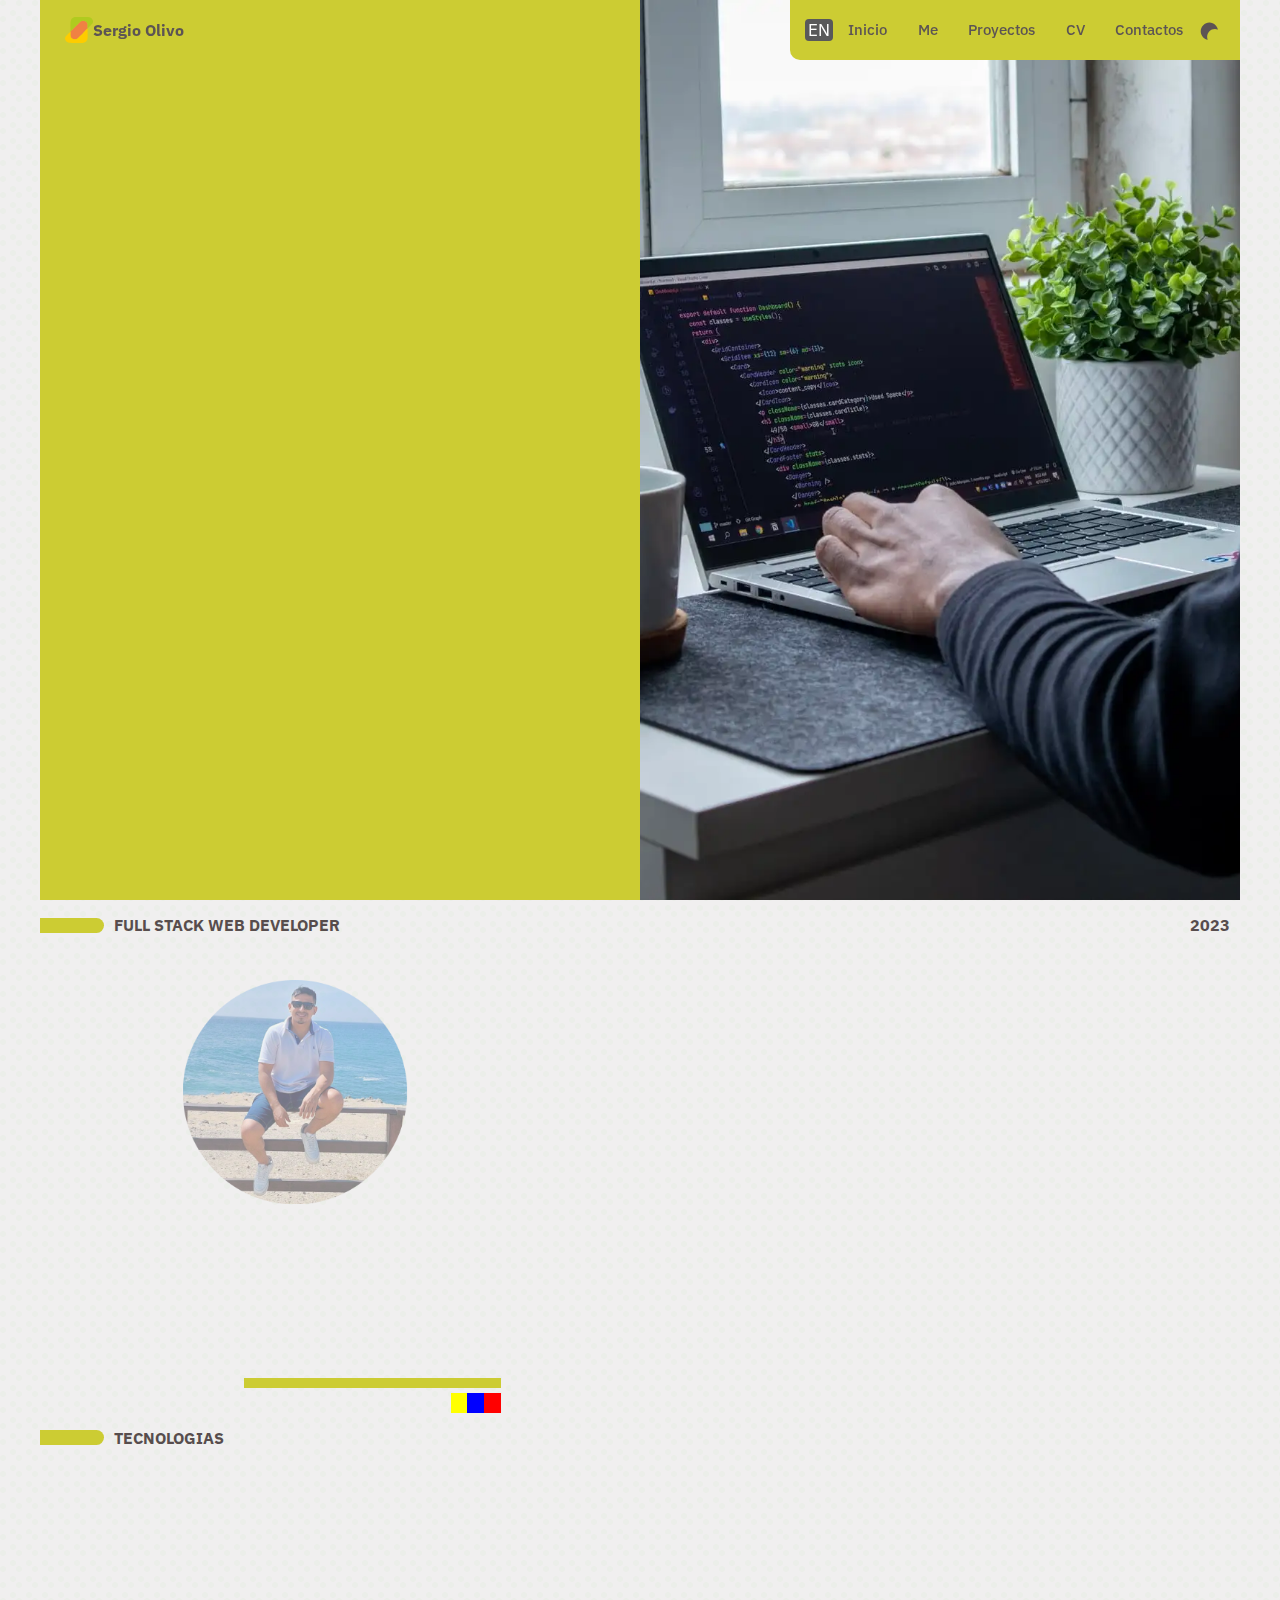
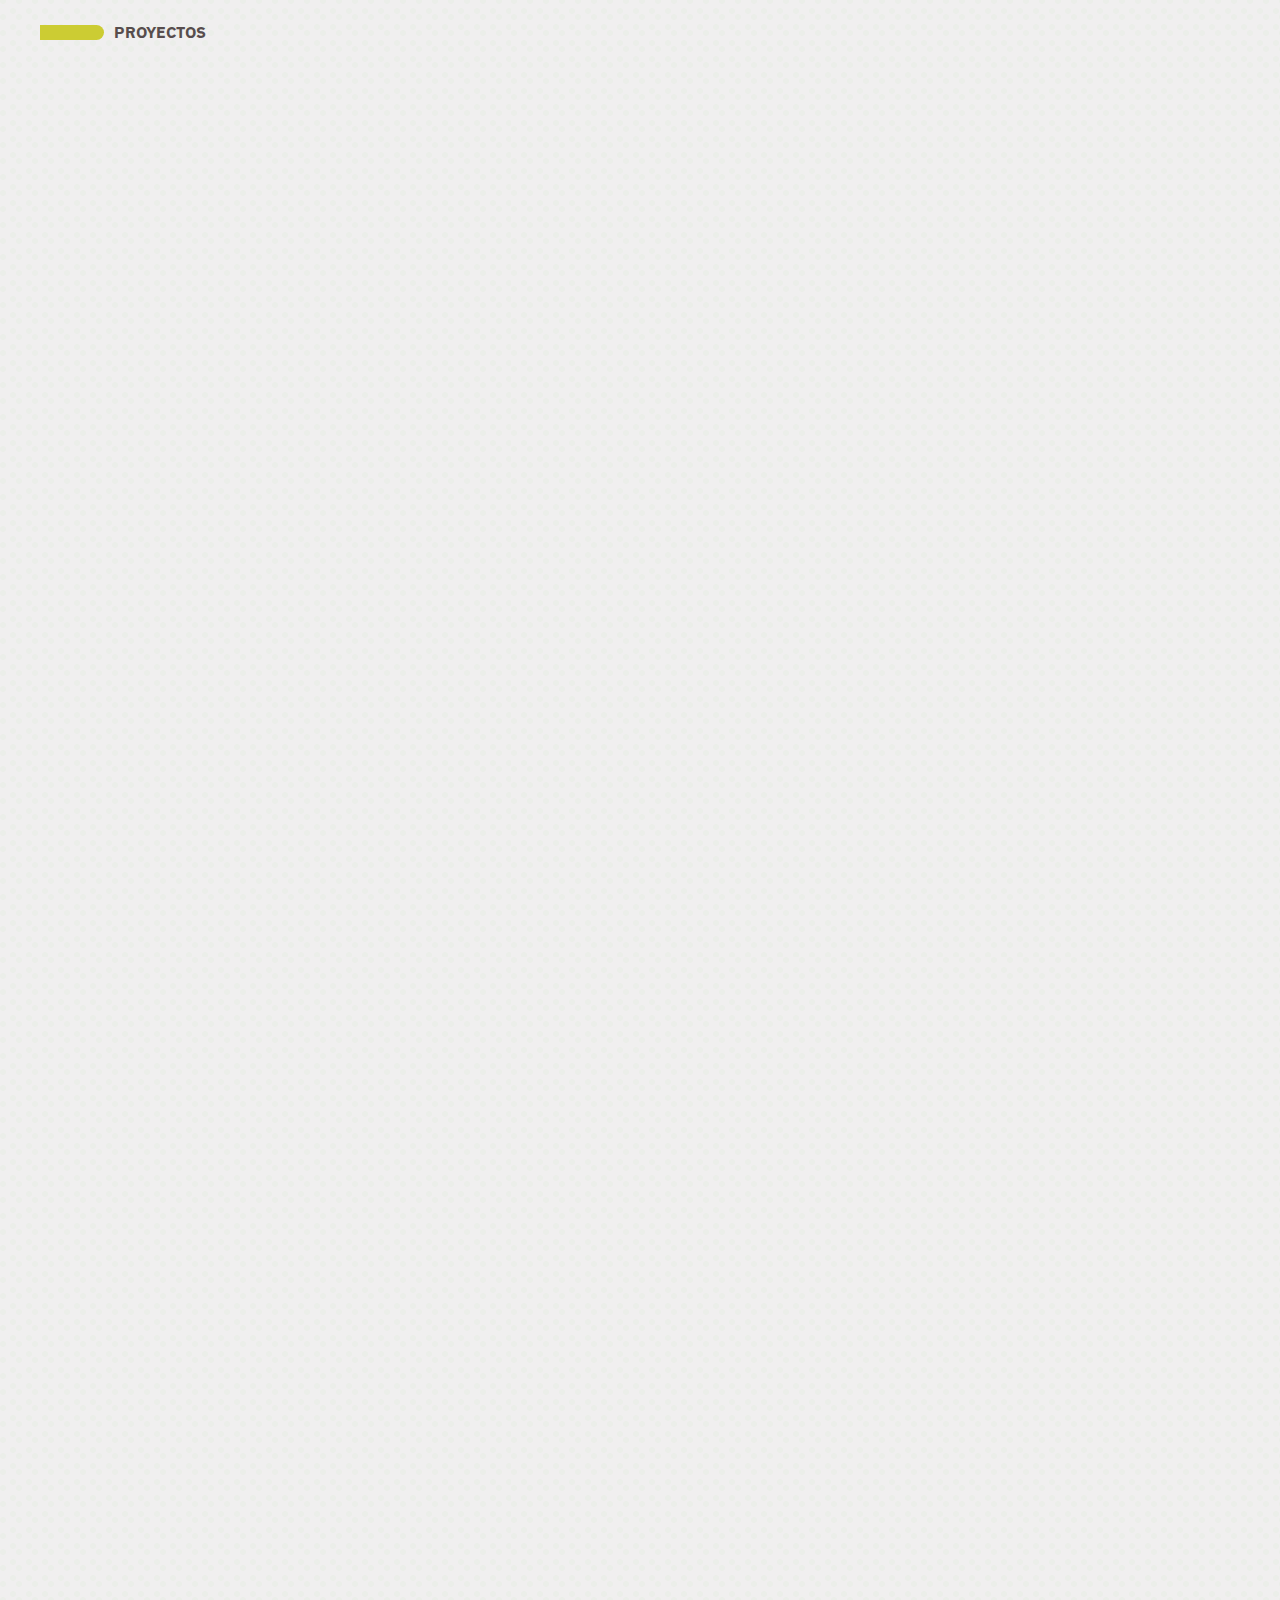
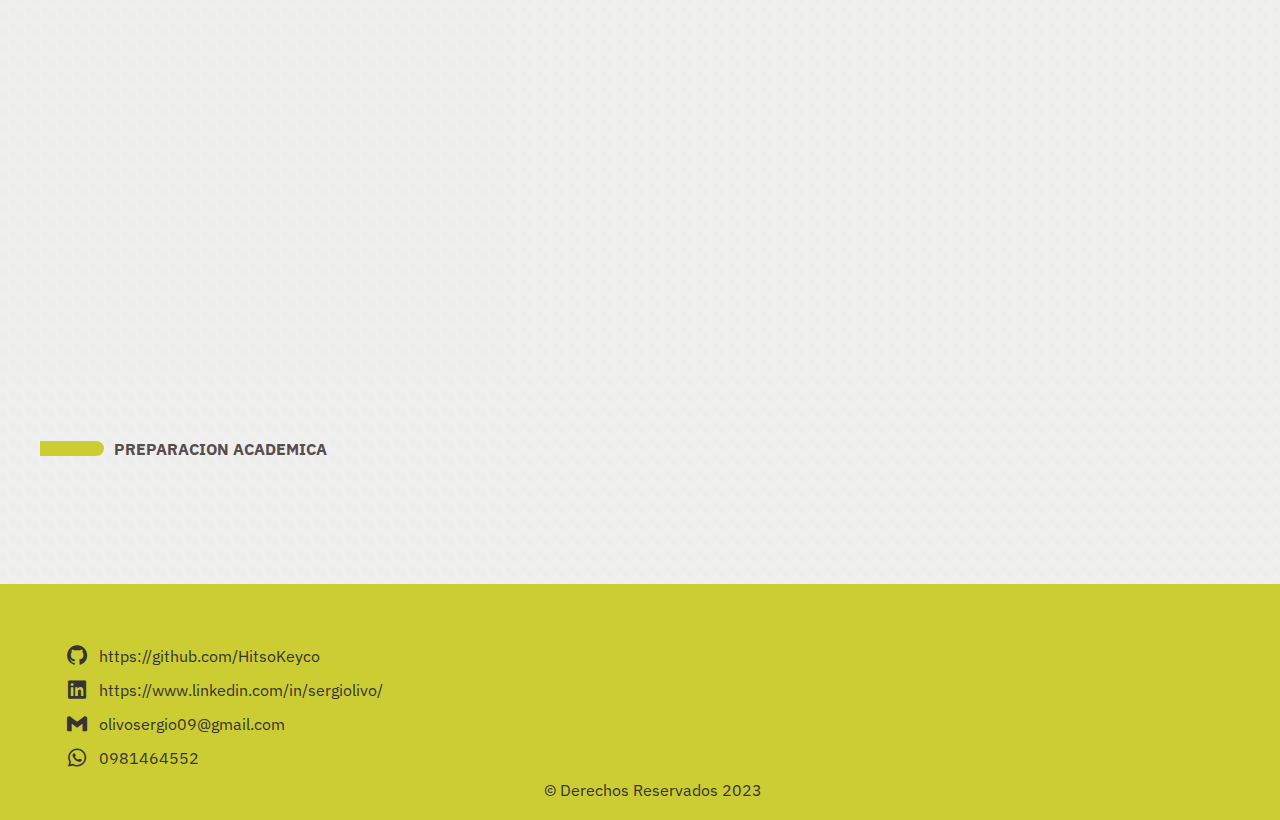
==== commit 95eea7cc: "porfolio" ====
--- a/index.html
+++ b/index.html
@@ -33,10 +33,10 @@
                 <ul class="items-flotante">
                     <div class="languaje">EN</div>
                     <li class="link mf"><a href="#top">Inicio</a></li>
-                    <li class="link mf">Proyectos</li>
-                    <li class="link mf">CV</li>
-                    <li class="link mf">Me</li>
-                    <li class="link mf ">Contactos</li>
+                    <li class="link mf"><a href="#acerca-de-mi">Me</a></li>
+                    <li class="link mf"><a href="#proyectos">Proyectos</a></li>
+                    <li class="link mf">CV</li>                    
+                    <li class="link mf"><a href="#contact">Contactos</a></li>
                     <i class="bxmoon bx bxs-moon bx-tada bx-flip-vertical"></i>
 
                 </ul>
@@ -56,8 +56,8 @@
                 <li class="link mf"><a href="#top">Inicio</a></li>
                 <li class="link"><a href="#proyectos">Proyectos</a></li>
                 <li class="link"><a href="#acerca-de-mi">Acerca de mi</a></li>
-                <li class="link"><a href="#estudios">Estudios</a></li>
-                <li class="link">Contactos</li>
+                <li class="link"><a href="#estudios">Academico</a></li>
+                <li class="link"><a href="#contact">Contactos</a></li>
             </ul>
         </div>
 
@@ -126,12 +126,12 @@
         <section class="into_2">
             <div class="cont_into">
                 <div class="line"></div>
-                <p>HABILIDADES</p>
+                <p>TECNOLOGIAS</p>
             </div>
         </section>
 
         <div class="skills">
-            <img class='img_skills efectFade' src="/src/png/skilla.png" alt="">
+            <img class='img_skills efectFade' src="/src/svg/skillimg.svg" alt="">
         </div>
 
         <section class="into_3" id="proyectos">
@@ -199,7 +199,7 @@
             <button class="button_project" onclick="openExternalPage3()">Acceder</button>
         </section>
 
-        <section class="project_4">
+        <!-- <section class="project_4">
             <p class='text_project efectFade'>API INFORMACION DE PAISES</p>
             <img class='img_project efectFade' src="/src/png/randomRestCountry.png" alt="img_ecommerce">
         </section>
@@ -217,7 +217,7 @@
                 interacción fluida y eficiente para el usuario.
             </p>
             <button class="button_project" onclick="openExternalPage4()">Acceder</button>
-        </section>
+        </section> -->
 
 
         <section class="project_5">
@@ -272,11 +272,17 @@
         </section>
 
         <section class="hcj">
-            <img class='img_certificates efectFade' src="/src/png/hcj.png" alt="">
-        </section>
-
-        <section class="react ">
-            <img class='img_certificates efectFade' src="/src/png/react.png" alt="">
+            <a target="blank" href="https://certificates.academlo.com/en/verify/17035174719055">
+                <img class='img_certificates efectFade'
+                    src="https://verified-bucket.s3.eu-central-1.amazonaws.com/cert/17035174719055.png" alt="">
+            </a>
+        </section>
+
+        <section class="react">
+            <a target="blank" href="https://certificates.academlo.com/en/verify/74923473010808">
+                <img class='img_certificates efectFade '
+                    src="https://verified-bucket.s3.eu-central-1.amazonaws.com/cert/74923473010808.png" alt="">
+            </a>
         </section>
 
 
@@ -291,7 +297,7 @@
 
     </div>
     <footer>
-        <article class="contact">
+        <article class="contact" id="contact">
             <div class="elements">
                 <div class="items">
                     <i class='bx bxl-github img_contact'></i>
--- a/css/style.css
+++ b/css/style.css
@@ -34,19 +34,21 @@
 body {
     background-color: var(--bodyColor);
     transition: 2s;
-
+    background-image: url(/src/svg/paternbg.svg);
     display: flex;
     flex-direction: column;
     justify-content: center;
     align-items: center;
+    overflow-x: hidden;      
 }
 
 .modeDark {
     --bodyColor: #131417;
     --textColor: rgb(155, 145, 145);
-    --textColorDasboard: rgb(88, 90, 78);
+    --textColorDasboard: rgb(65, 64, 64);
     --bgAll: #c4c7cf;
     --seccion2Bg: #2C303A transition: 2s;
+    --bgDashboard: #8aa52a;
 }
 
 .nav {
@@ -82,12 +84,13 @@
     position: fixed;
     top: 0;
     width: 100vw;
-    background-color: #cccc33;
+    background-color: var(--bgDashboard);
     height: 10px;
     box-shadow: var(--shadowBox);
     z-index: 2;
     opacity: 0;
-    transition: 0.3s ease-in-out;
+    transition: 0.7s ease-in-out;
+    
 }
 
 .show_shadows_nav {
@@ -135,20 +138,20 @@
     flex-direction: column;
     justify-content: center;
     align-items: center;
-    background-color: var(--bgAll);
+    background-color: var(--bgDashboard);
     opacity: 0;
     transition: 0.4s;
     color: var(--textColorDasboard);
-
-
 }
 
 .closeicon {
     position: absolute;
     padding: 20px;
-    font-size: 1.2em;
+    font-size: 1.8em;
     top: 0;
     right: 0;
+    
+    
 }
 
 a {
@@ -183,6 +186,8 @@
 
     background-color: var(--bgDashboard);
     color: var(--textColorDasboard);
+
+    transition: 2s;
 }
 
 .mind {
@@ -251,6 +256,7 @@
     font-size: clamp(1vw, 4vw, 1em);
     text-align: justify;
     color: var(--textColor);
+    font-weight: bold;
 }
 
 .line {
@@ -280,6 +286,7 @@
 .time {
     margin-right: 10px;
     color: var(--textColor);
+    font-weight: bold;
 }
 
 .img_person {
@@ -375,23 +382,20 @@
     justify-content: space-between;
     align-items: center;
     font-size: clamp(10px, 3vw, 16px);
-    font-weight: 800;
+    font-weight: bold;
 }
 
 .skills {
     grid-column: 1/2;
-    grid-row: 7/8;
-    height: 50px;
-
+    grid-row: 7/8;   
+    width: 100%;
     display: flex;
     align-items: center;
 }
 
 .img_skills {
     width: 100%;
-    padding-left: 10px;
-    padding-right: 10px;
-
+    padding: 20px;
     opacity: 0;
     transition: 0.8s;
     transform: translateY(20%);
@@ -405,13 +409,13 @@
     height: 50px;
     display: flex;
     font-size: clamp(10px, 3vw, 16px);
-    font-weight: 800;
+    font-weight: bold;
 }
 
 .text_project {
     padding-top: 25px;
     padding-bottom: 25px;
-    font-weight: bold;
+    
     width: 100%;
     padding-left: 25px;
     color: var(--textColor);
@@ -436,7 +440,7 @@
 
 .img_project {
     width: 90%;
-    box-shadow: 1px 0px 5px 0px rgba(157, 206, 25, 0.75);
+    
     border-radius: 5px;
 
     opacity: 0;
@@ -718,22 +722,23 @@
 
 .items-flotante {
     display: none;
+    
 }
 
 .img_certificates {
-
+    display: flex;
     width: 90%;
-
     border-radius: 5px;
     padding-top: 25px;
 
-
 }
 
 .hcj {
     grid-column: 1/2;
     grid-row: 23/24;
     display: flex;
+
+
 }
 
 .react {
@@ -741,6 +746,11 @@
     grid-row: 24/25;
 
     display: flex;
+    
+
+
+
+    
 }
 
 .comment-container {
@@ -819,6 +829,7 @@
         grid-column: 1/3;
         grid-row: 5/6;
         height: auto;
+        width: 100%;
     }
 
 
@@ -929,18 +940,25 @@
         position: absolute;
         top: 0;
         right: 0;
+        
+        
     }
 
     .items-flotante {
         display: flex;
         justify-content: center;
-        align-items: center;
-        background-color: #cccc33;
+        align-items: center;        
         border-radius: 0 0 0 10px;
         height: 60px;
         width: 450px;
         color: var(--textColorDasboard);
-
+        background-color: var(--bgDashboard);
+        transition: 2s;
+
+    }
+
+    .menu-flotante-hidden {
+        
     }
 
     .mf {
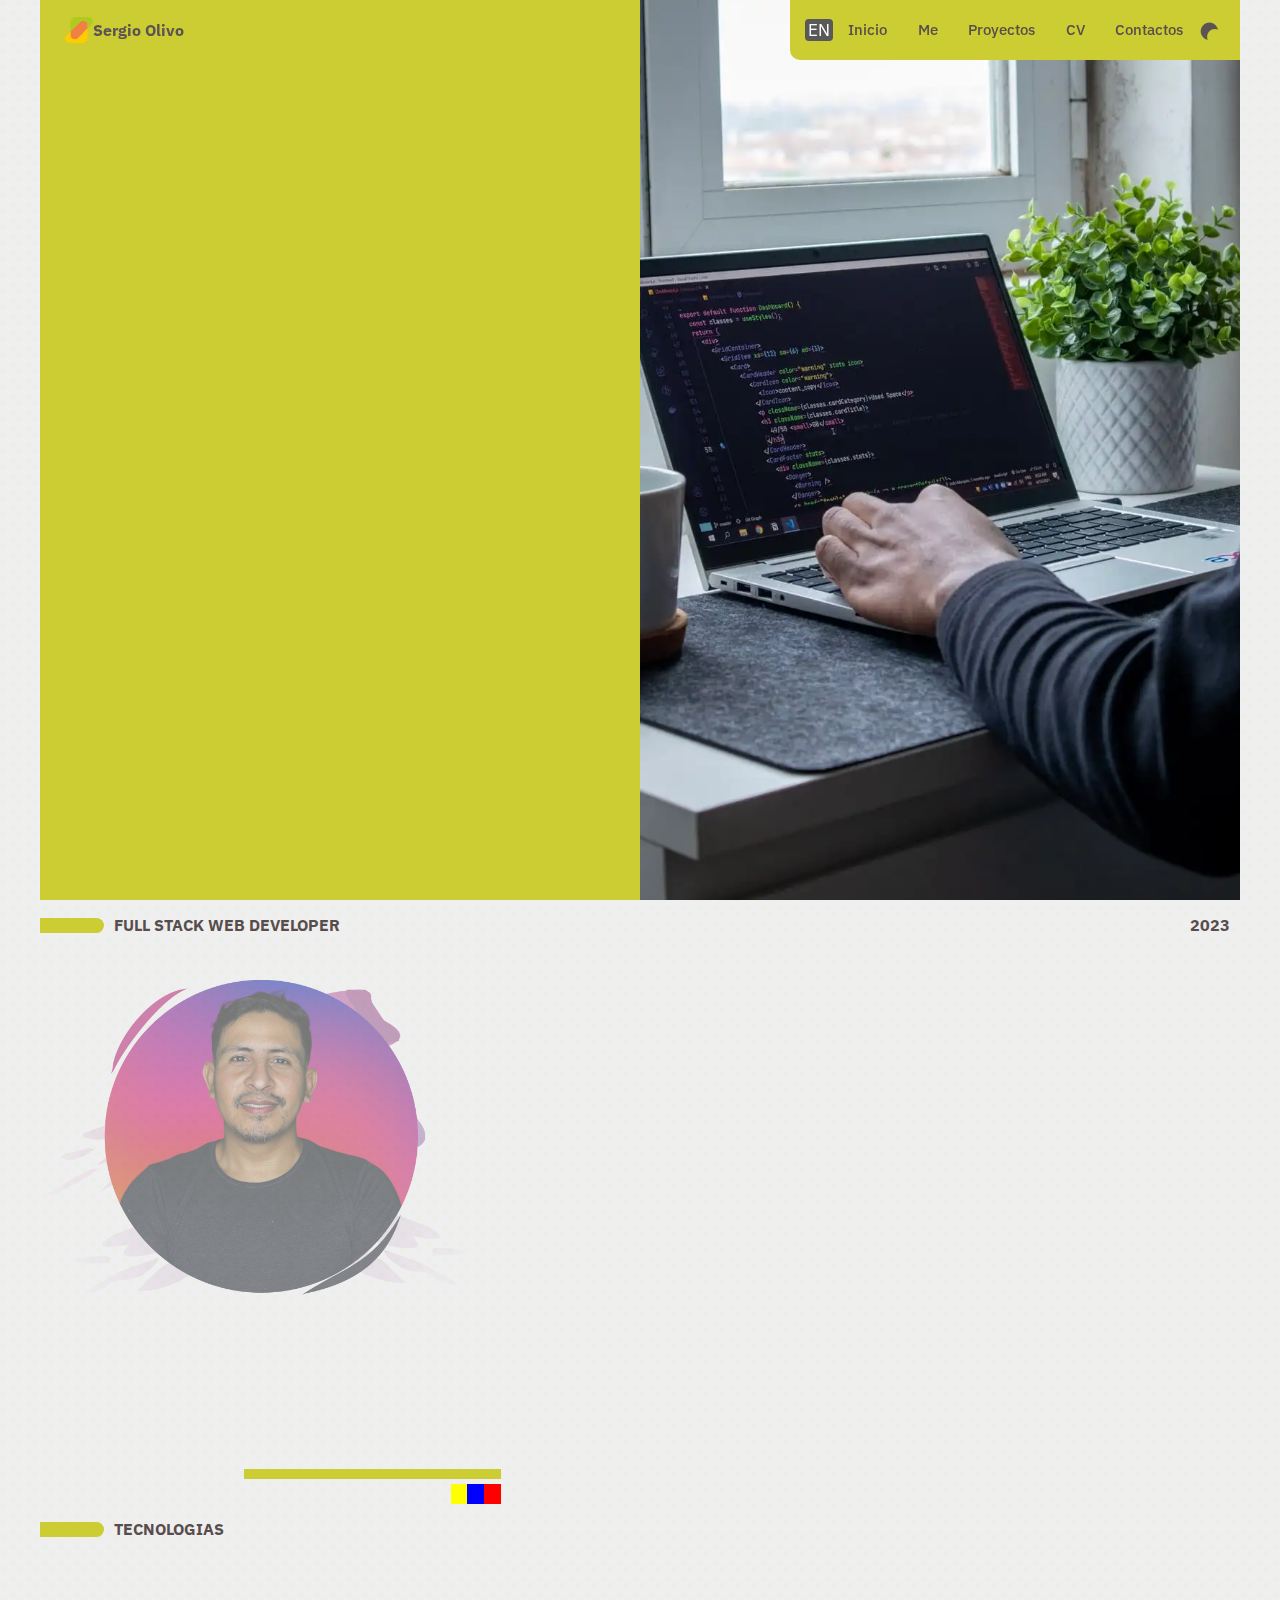
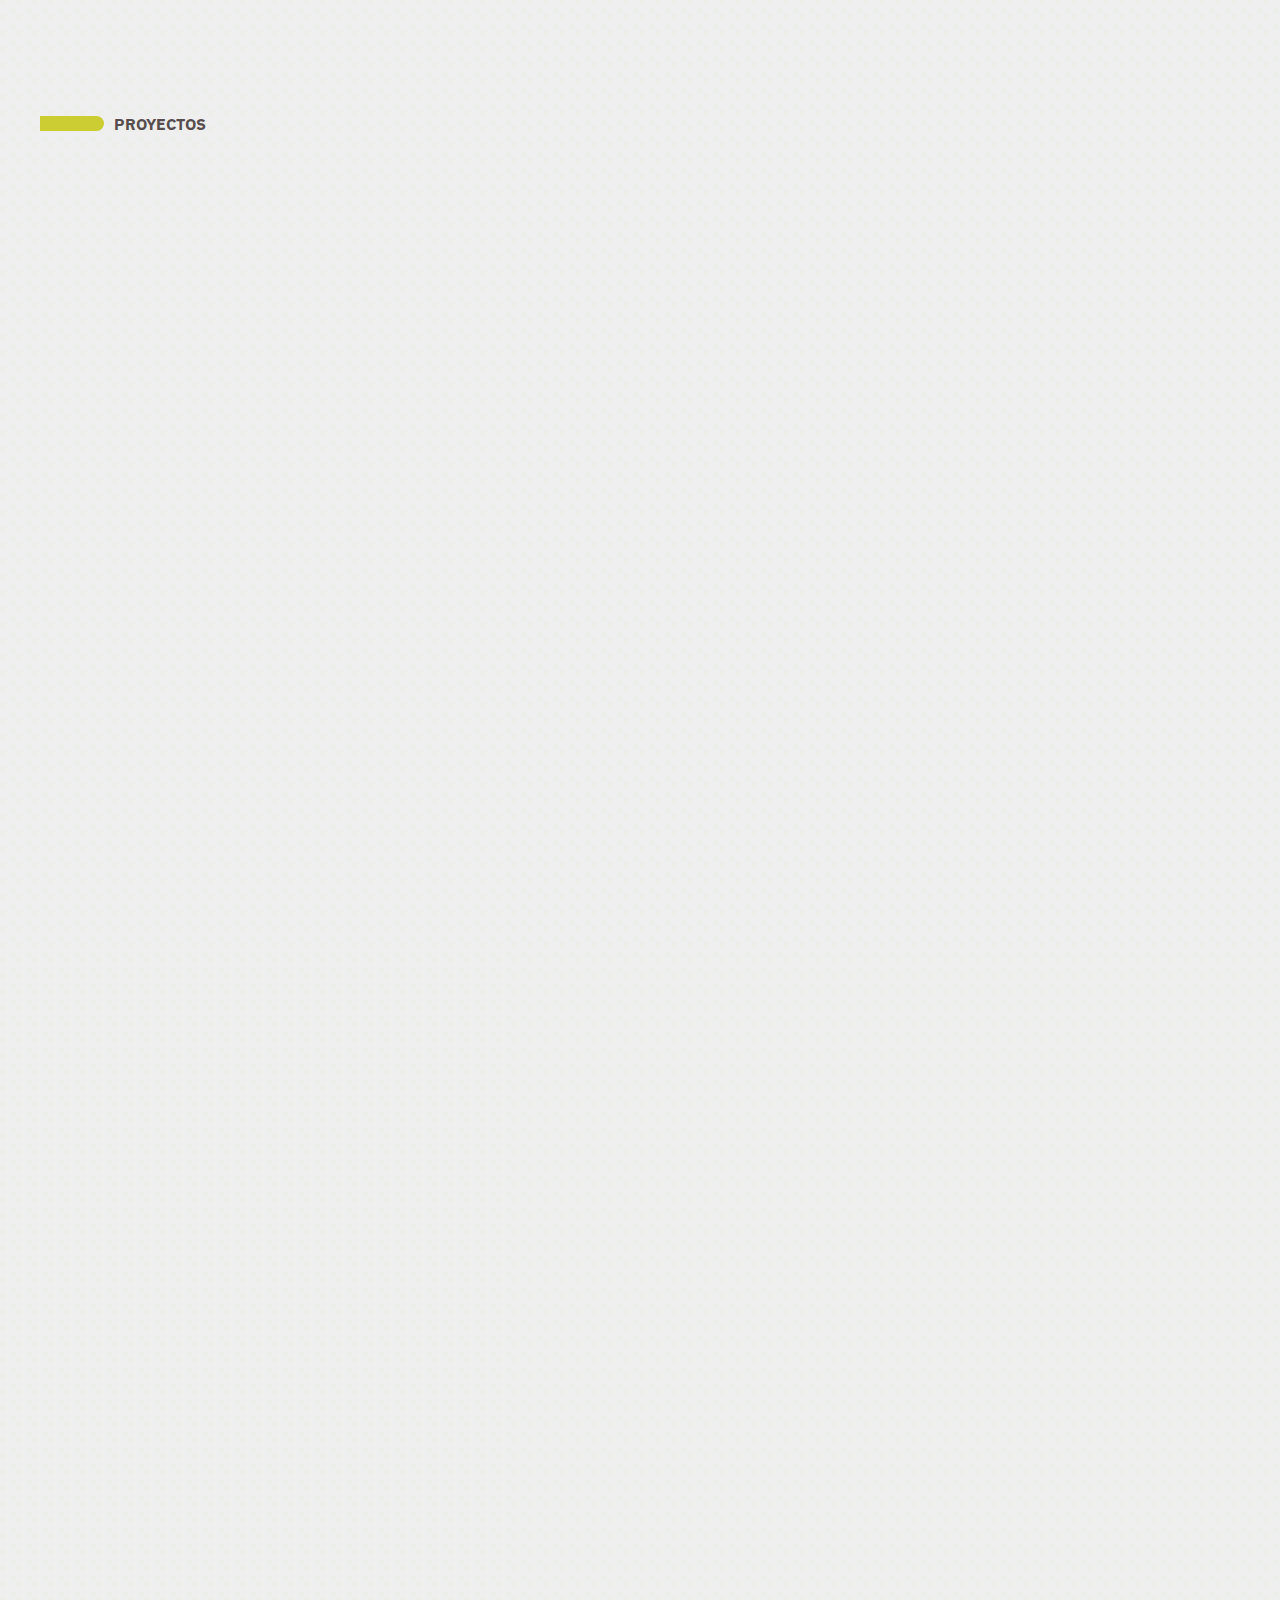
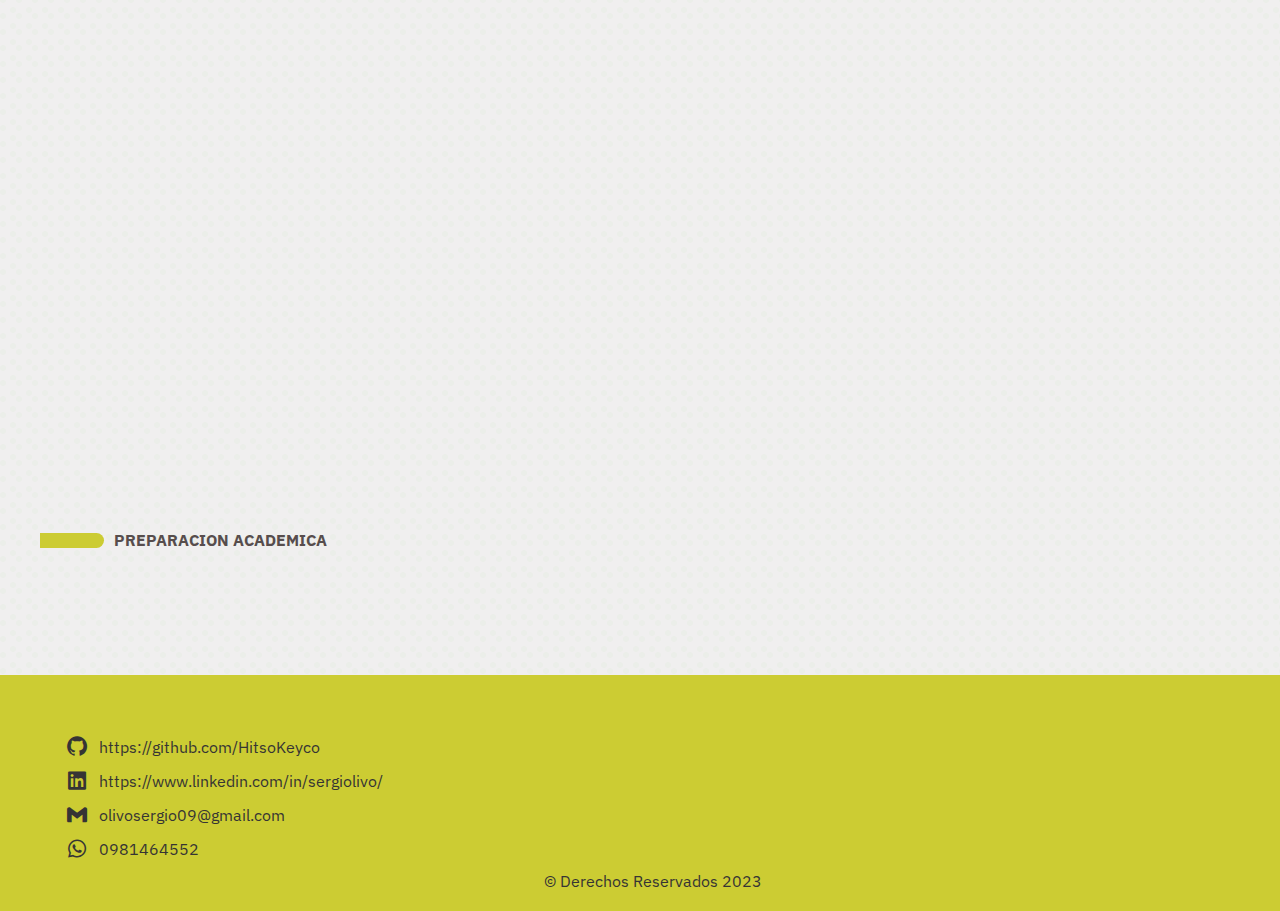
==== commit b2c4e815: "portfolio" ====
--- a/index.html
+++ b/index.html
@@ -50,15 +50,18 @@
 
 
         <div class="menu">
+            <i class="bxmoon bx bxs-moon bx-tada bx-flip-vertical menumod"></i>
             <i class='bx bx-x closeicon'></i>
             <ul>
 
-                <li class="link mf"><a href="#top">Inicio</a></li>
+                <li class="link"><a href="#top">Inicio</a></li>
                 <li class="link"><a href="#proyectos">Proyectos</a></li>
                 <li class="link"><a href="#acerca-de-mi">Acerca de mi</a></li>
                 <li class="link"><a href="#estudios">Academico</a></li>
                 <li class="link"><a href="#contact">Contactos</a></li>
             </ul>
+            <img class='bxmoon dec1' src="/src/svg/dec1.svg" alt="">
+            <img class='bxmoon dec2' src="/src/svg/dec1night.svg" alt="">
         </div>
 
 
--- a/css/style.css
+++ b/css/style.css
@@ -29,6 +29,8 @@
     --bgDashboard: #cccc33;
     --bgButtonHover: #e2e258;
     --textColorDasboard: rgb(92, 84, 84);
+    --bgcolorHamburMenu: white
+
 }
 
 body {
@@ -49,7 +51,10 @@
     --bgAll: #c4c7cf;
     --seccion2Bg: #2C303A transition: 2s;
     --bgDashboard: #8aa52a;
-}
+    --bgcolorHamburMenu: rgb(39, 39, 39);
+}
+
+
 
 .nav {
     position: fixed;
@@ -122,7 +127,7 @@
     font-size: 1.2em;
     line-height: 2;
     font-weight: 500;
-    color: var(--textColorDasboard);
+    color: var(--textColor);
     padding-left: 15px;
     padding-right: 15px;
 }
@@ -138,20 +143,52 @@
     flex-direction: column;
     justify-content: center;
     align-items: center;
-    background-color: var(--bgDashboard);
+    background-color: var(--bgcolorHamburMenu);
     opacity: 0;
     transition: 0.4s;
-    color: var(--textColorDasboard);
+    
+
+}
+
+.dec1{
+    width: 100%;
+    position: absolute;
+    bottom: 0;
+}
+
+.dec2{
+    width: 100%;
+    position: absolute;
+    bottom: 0;
+    opacity: 0;
+}
+
+.dec1-hidden{
+    display: none;
+}
+
+.dec2-show{
+    opacity: 1;
 }
 
 .closeicon {
     position: absolute;
-    padding: 20px;
+    
     font-size: 1.8em;
-    top: 0;
-    right: 0;
+    top: 15px;
+    right: 20px;
+
+    color: #59595a;
+}
+
+.menumod{
+    position: absolute;
     
-    
+    font-size: 1.2em;
+    top: 20px;
+    left: 30px;
+
+    color: #59595a;
 }
 
 a {
@@ -963,10 +1000,12 @@
 
     .mf {
         font-size: 0.7em;
+        
     }
 
     .mf:hover {
         text-decoration: underline;
+        
     }
 
     .icon-accion-nav {
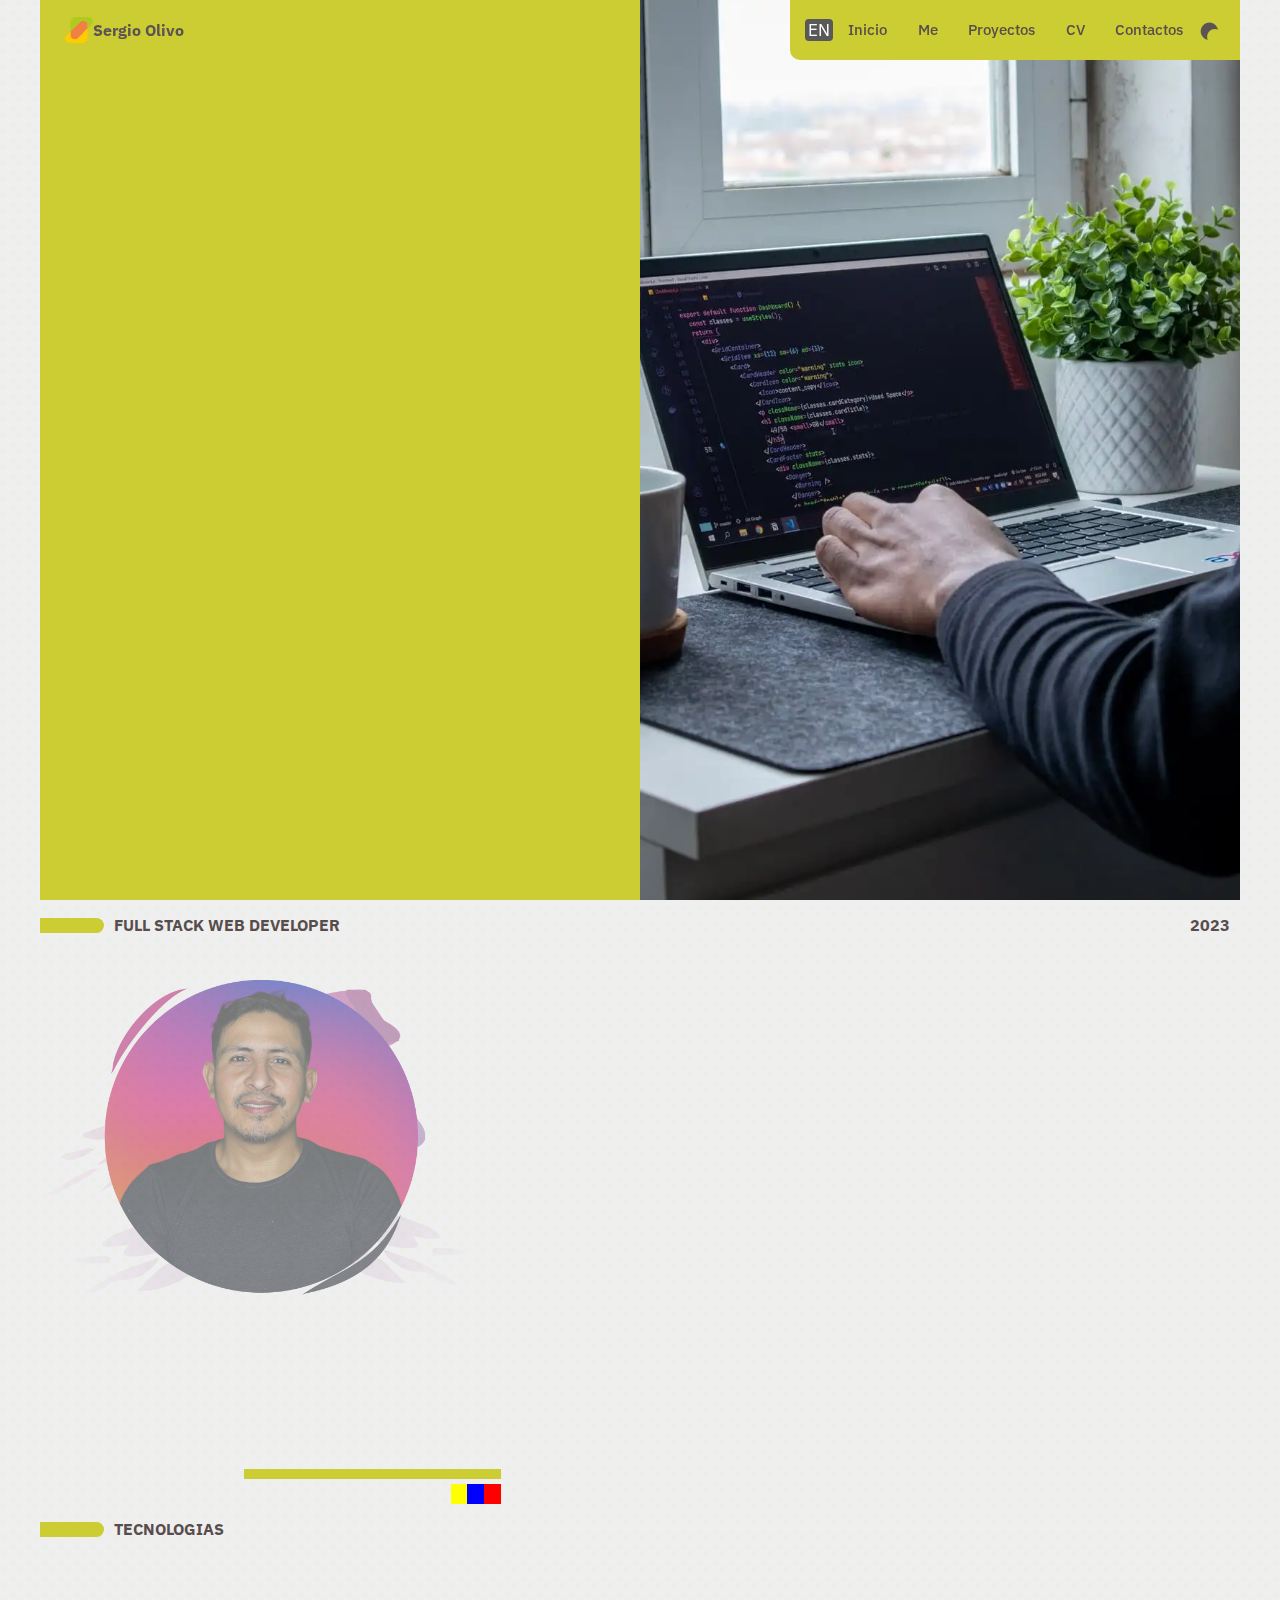
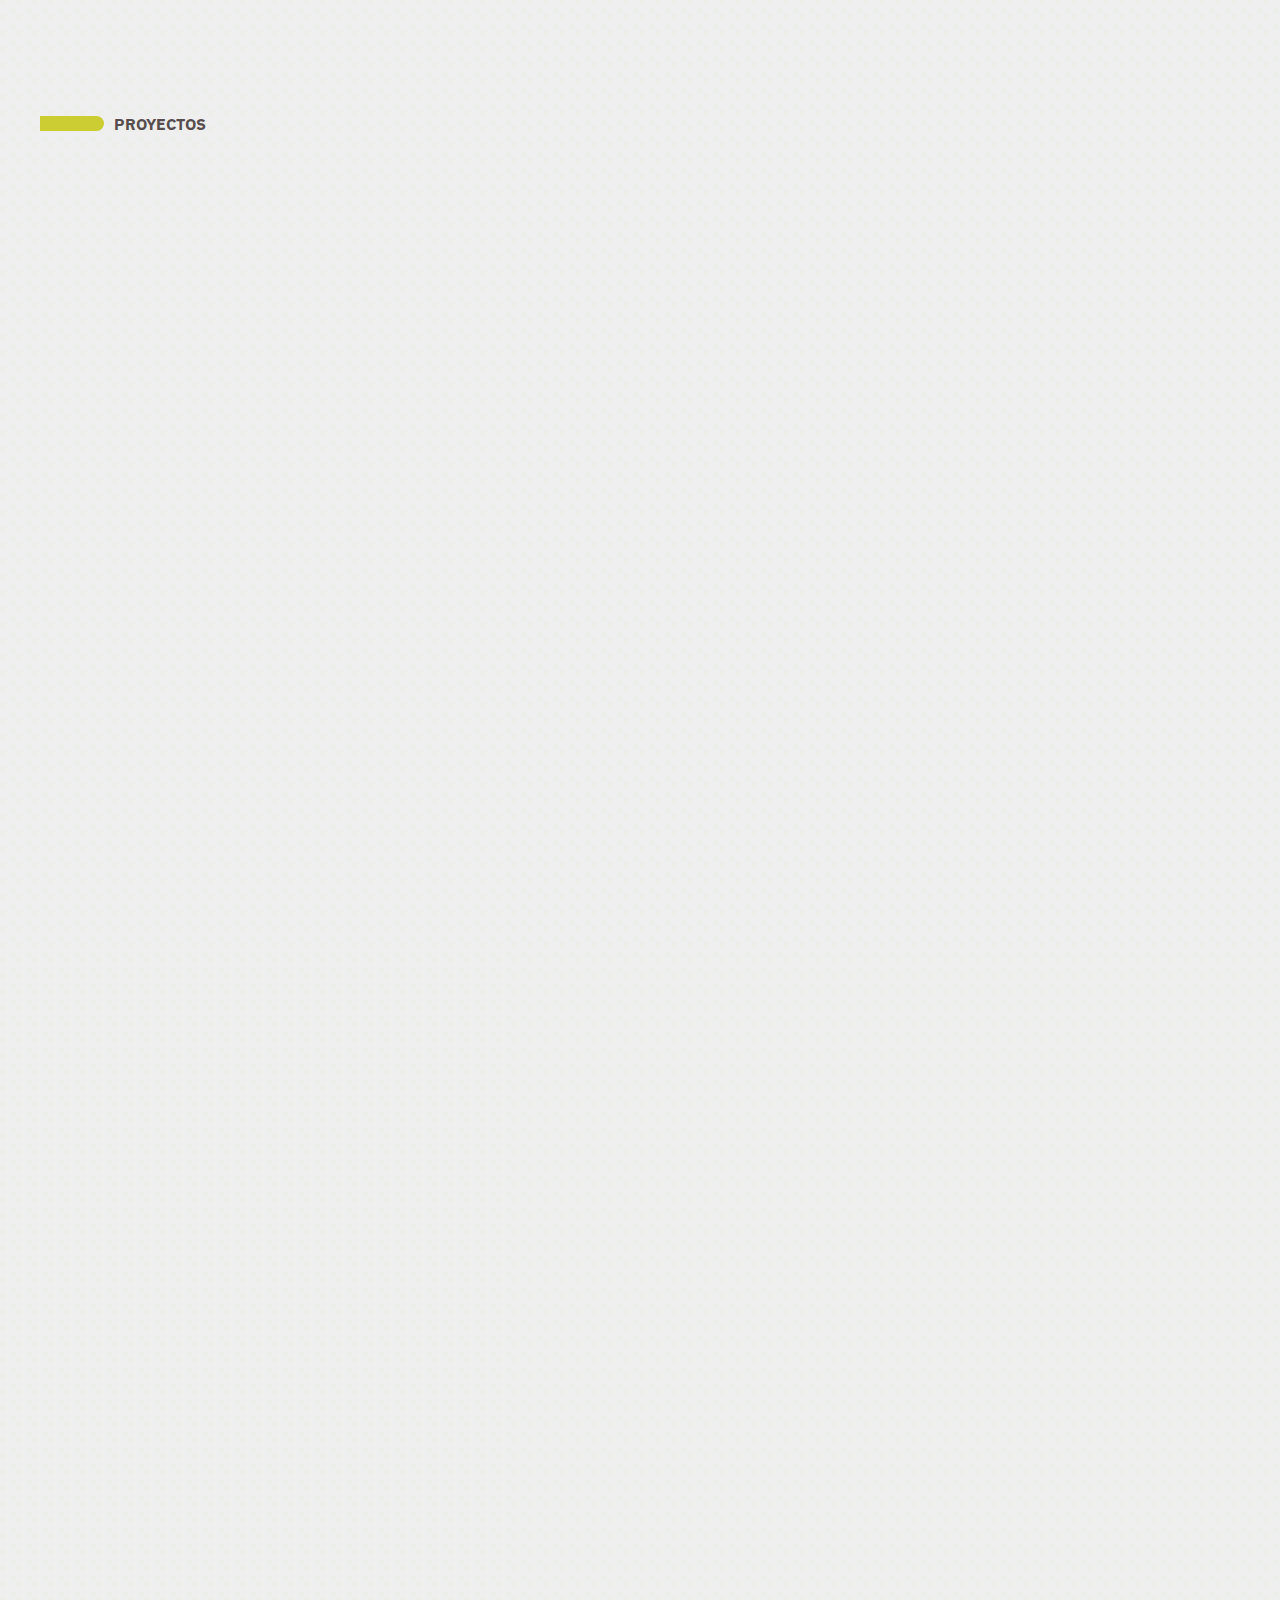
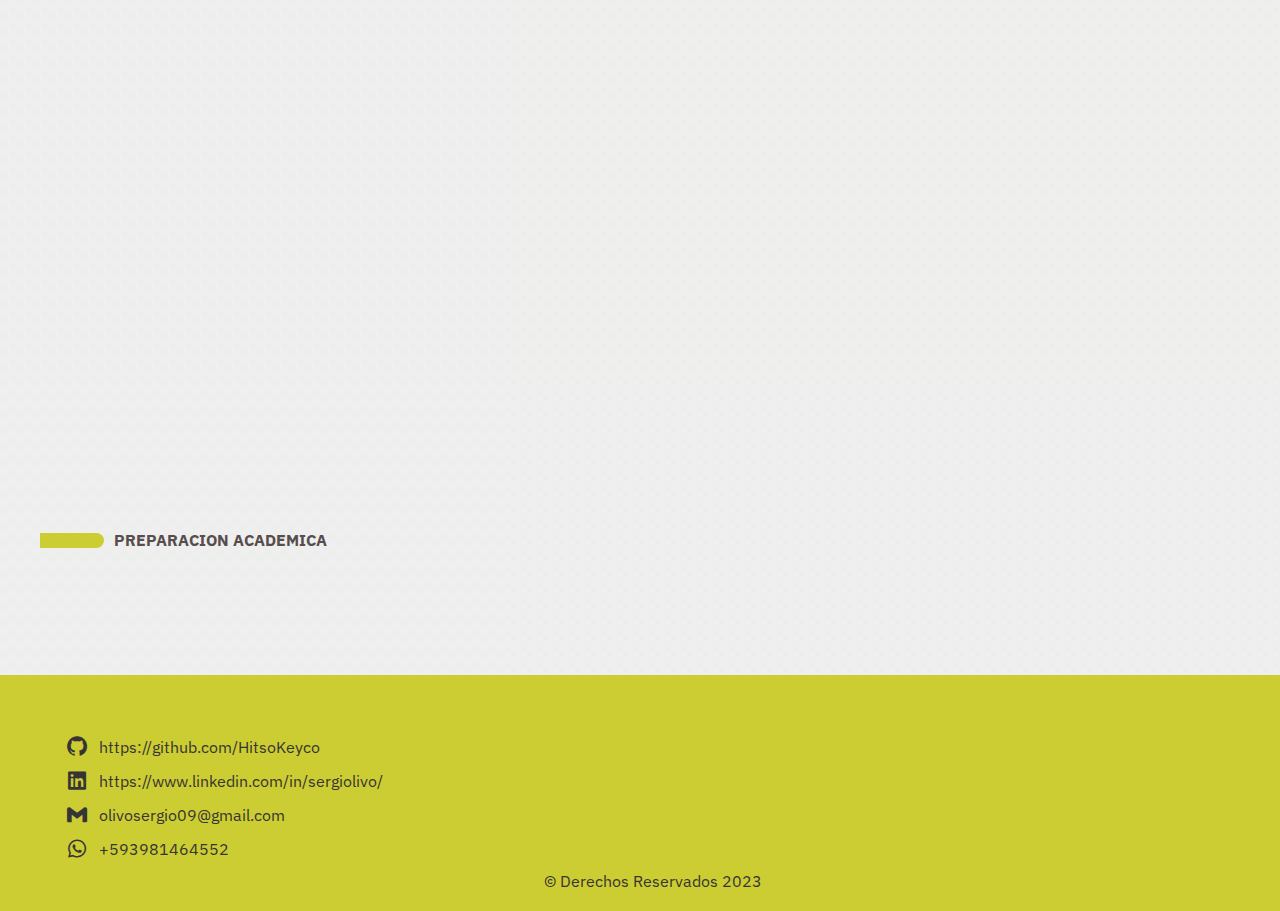
==== commit a5e00dd7: "portfolio" ====
--- a/index.html
+++ b/index.html
@@ -318,7 +318,7 @@
                 </div>
                 <div class="item_whatsapp items">
                     <i class='bx bxl-whatsapp img_contact'></i>
-                    <a class='link_footer' target="_blank" href="https://wa.link/tmbgbo">0981464552</a>
+                    <a class='link_footer' target="_blank" href="https://wa.link/tmbgbo">+593981464552</a>
                 </div>
                 <p class='derechos'>&copy; Derechos Reservados 2023</p>
             </div>
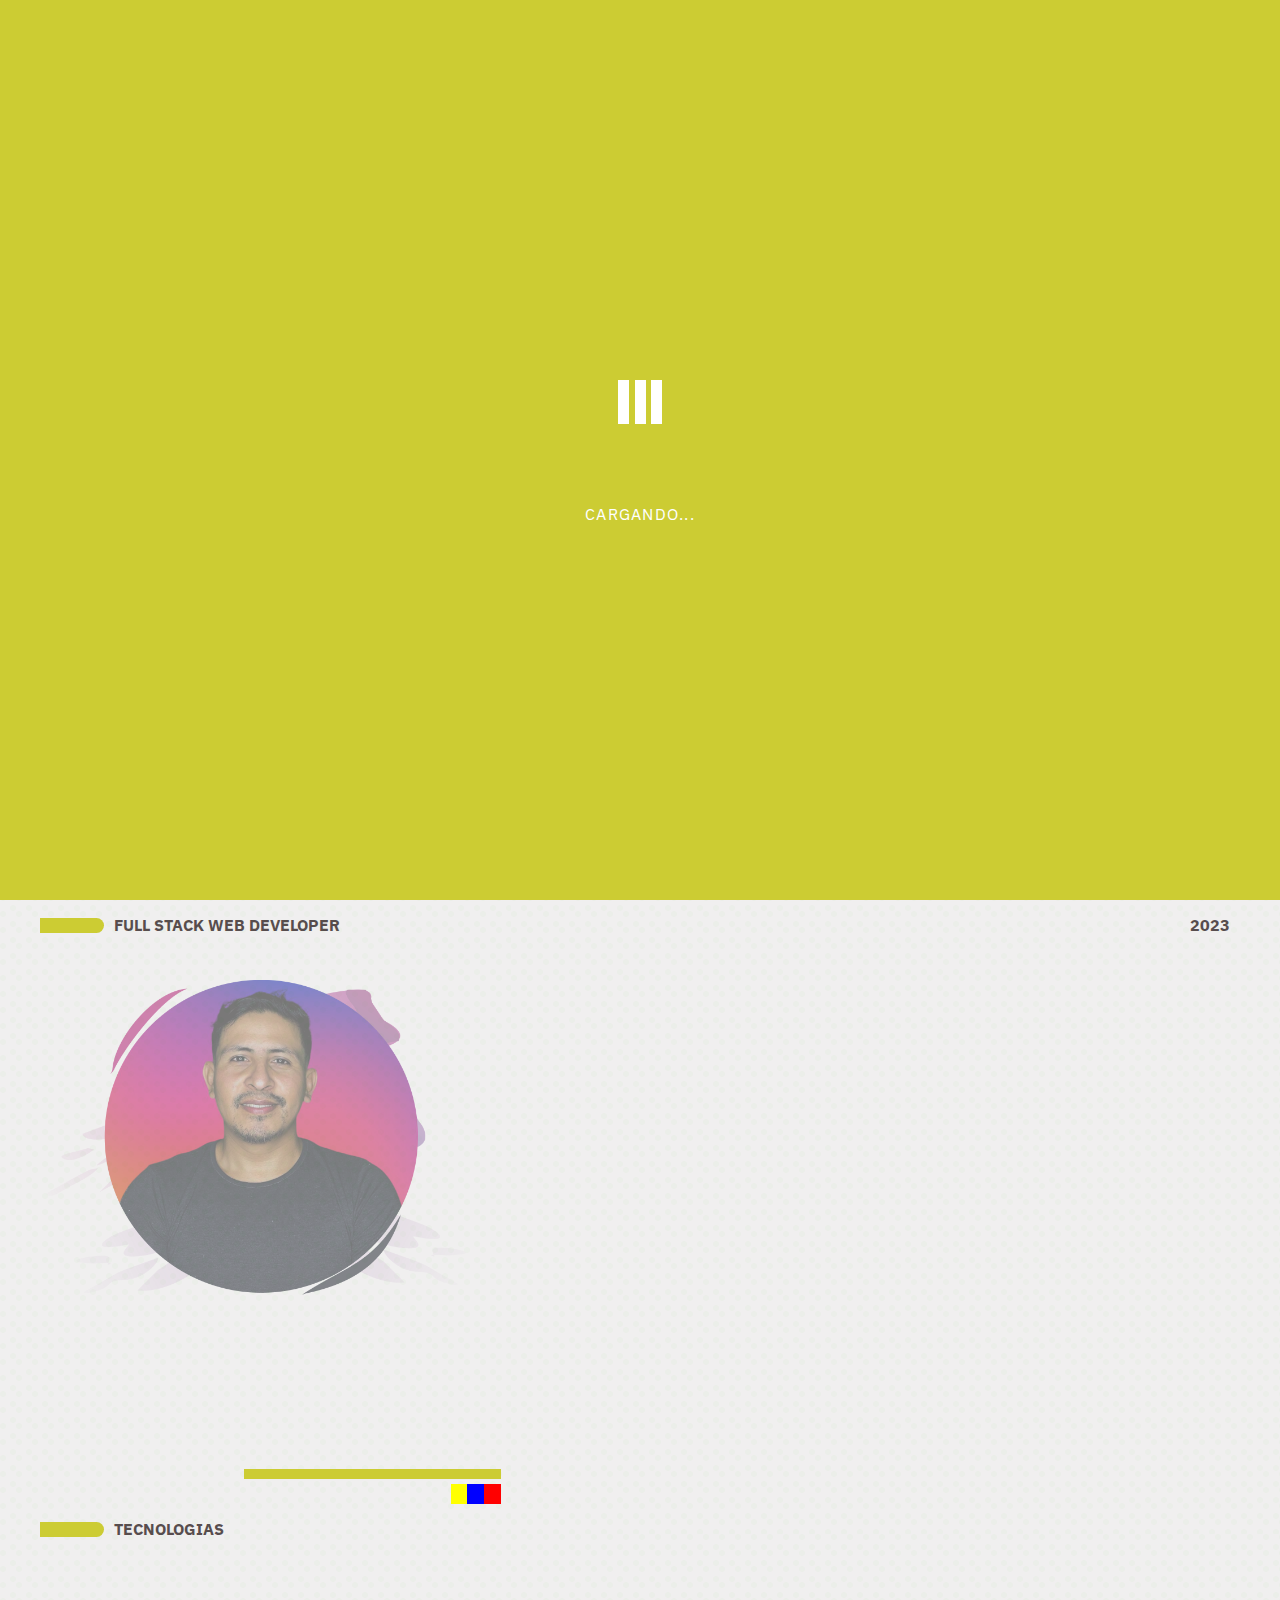
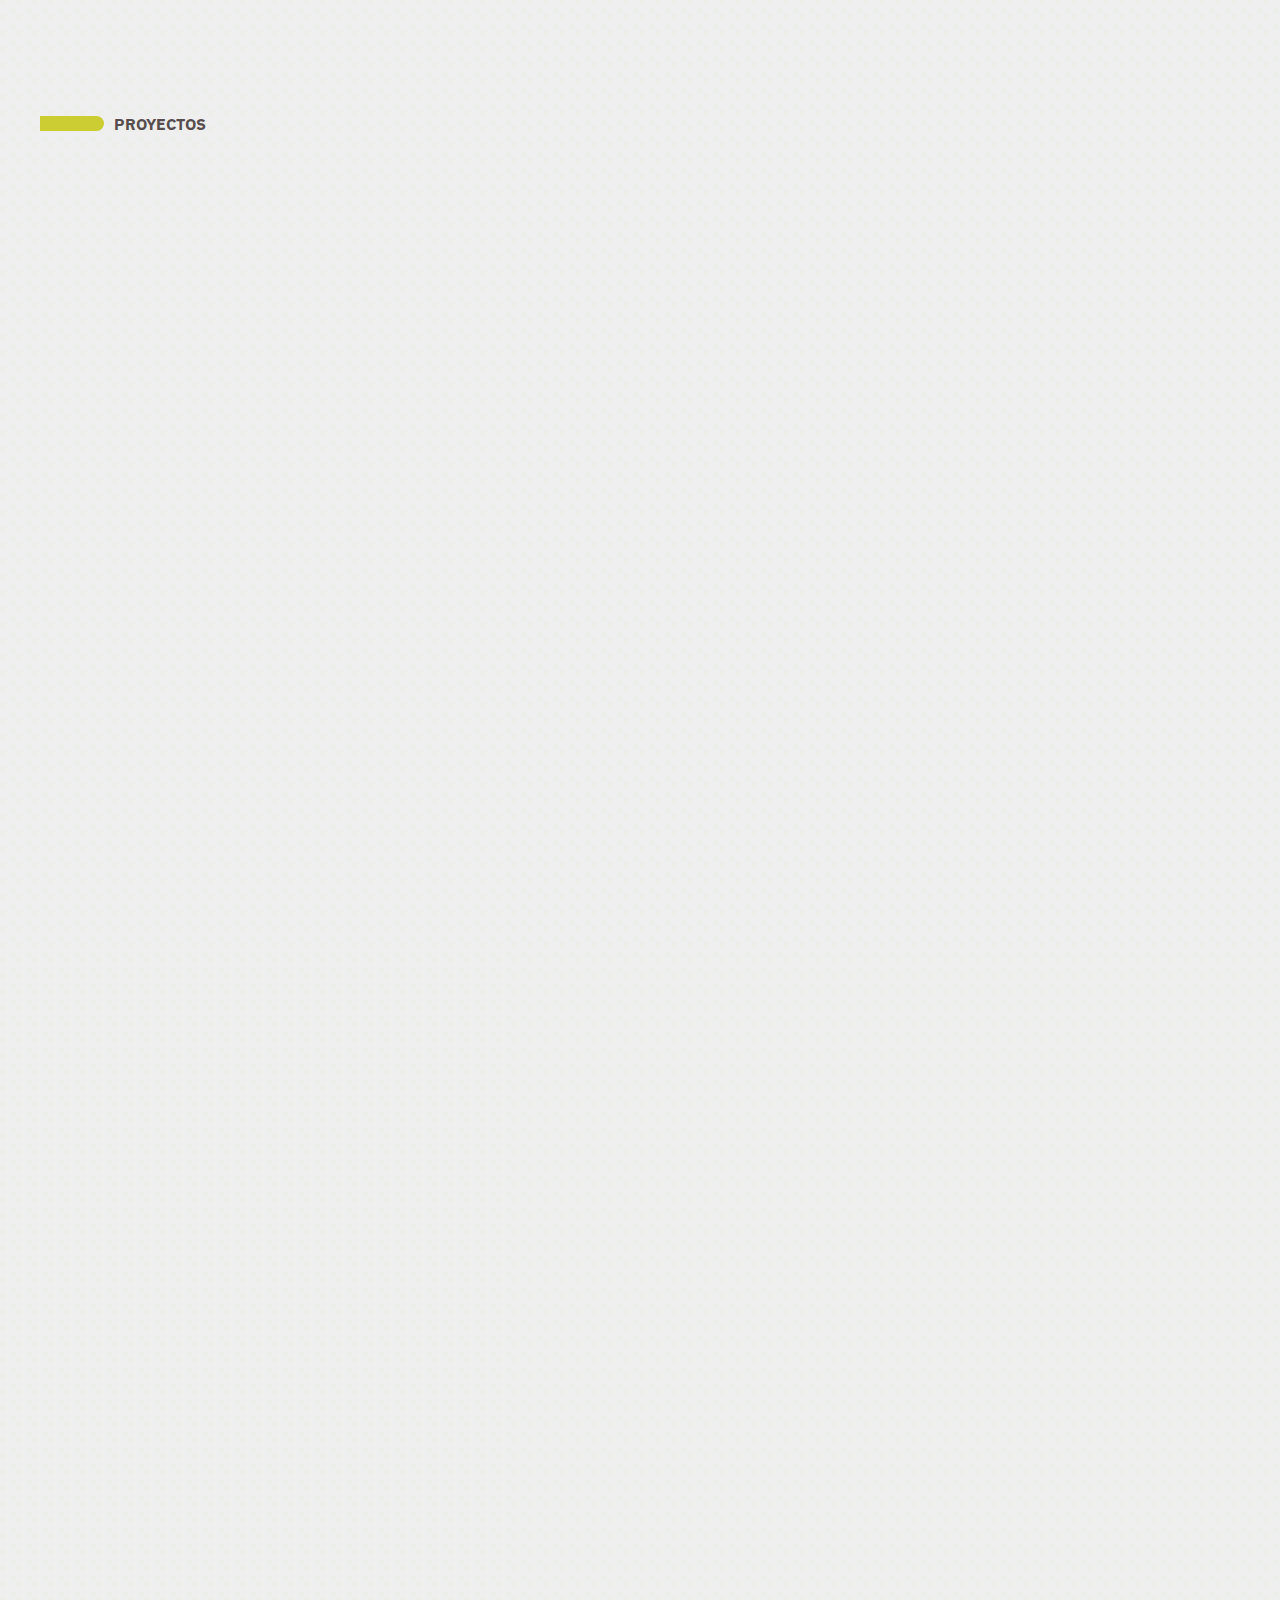
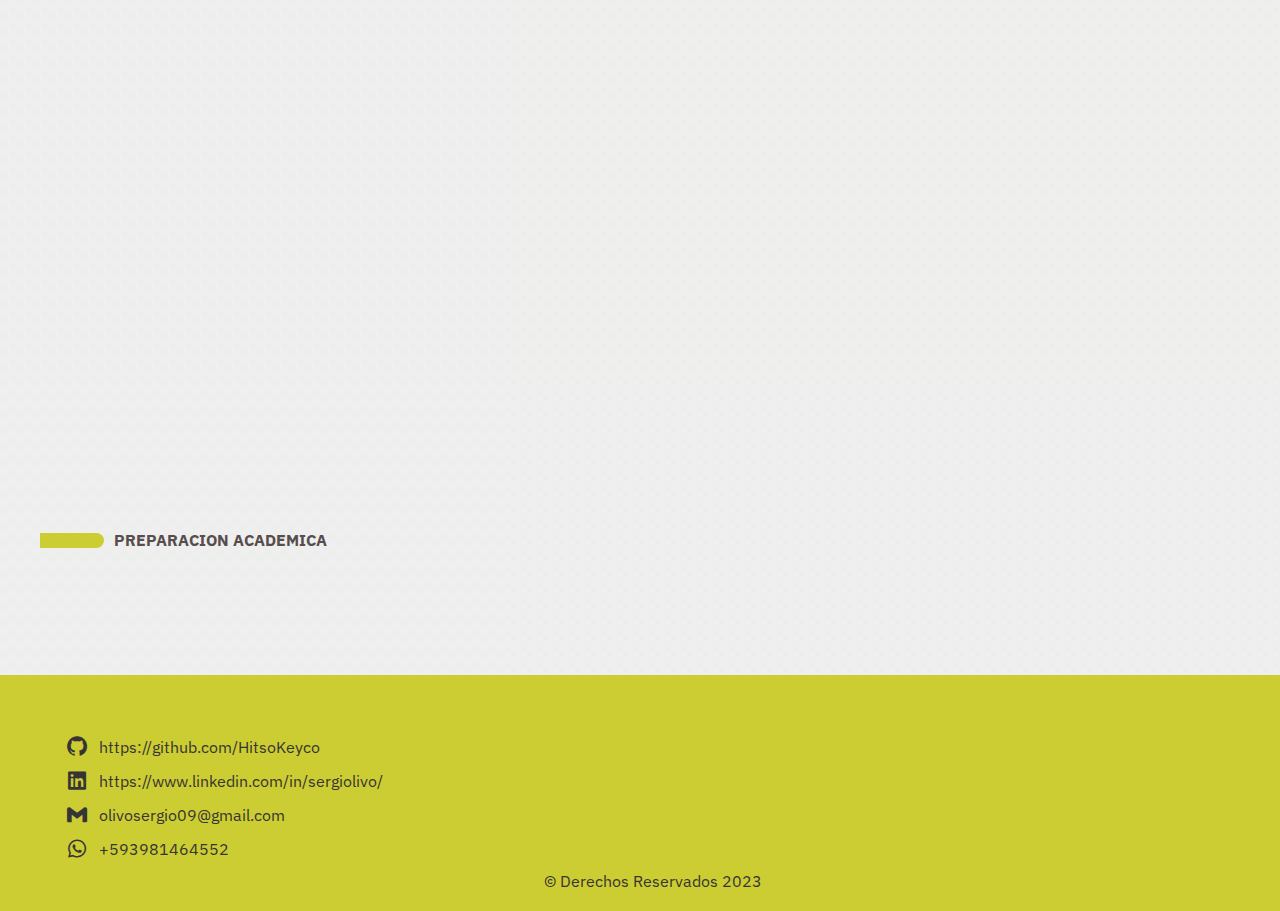
==== commit d419fd85: "portfolio" ====
--- a/index.html
+++ b/index.html
@@ -19,6 +19,12 @@
 </head>
 
 <body class="mode">
+    <div id="contenedor" class="contenedor">
+        <div class="contenedor-loader">
+            <div class="loader"></div>
+        </div>
+        <div class="cargando">Cargando...</div>
+    </div>
     <div class="shadows_nav"></div>
     <div class="nav">
         <div class="conjuntoLogo">
@@ -35,7 +41,7 @@
                     <li class="link mf"><a href="#top">Inicio</a></li>
                     <li class="link mf"><a href="#acerca-de-mi">Me</a></li>
                     <li class="link mf"><a href="#proyectos">Proyectos</a></li>
-                    <li class="link mf">CV</li>                    
+                    <li class="link mf">CV</li>
                     <li class="link mf"><a href="#contact">Contactos</a></li>
                     <i class="bxmoon bx bxs-moon bx-tada bx-flip-vertical"></i>
 
@@ -71,7 +77,7 @@
     <div class="app" id="top">
         <div class="item_dash_1">
             <p class="item_dash_child_1">Programando</p>
-            <p class="item_dash_child_2"><span class="mind">IDEAS,</span>soluciones</p>
+            <p class="item_dash_child_2"><span class="mind">IDEAS, </span>soluciones</p>
             <p class="item_dash_child_3">digitales.</p>
         </div>
         <div class="item_dash_2"></div>
--- a/css/style.css
+++ b/css/style.css
@@ -8,6 +8,87 @@
 /* breakpoints 320 -480 , 481 - 767, 768-991, 992-1199, 1200px*/
 html {
     scroll-behavior: smooth;
+}
+
+@import url('//fonts.googleapis.com/css2?family=Montserrat:ital,wght@1,900&display=swap');
+
+
+
+.cargando {
+    position: relative;
+    color: #FFF;
+    margin-top: 2em;
+    letter-spacing: 0.08em;
+    text-transform: uppercase;
+    
+}
+
+.contenedor-loader {
+    height: 6em;
+}
+
+#contenedor {
+    position: fixed;
+    top: 0;
+    left: 0;
+    width: 100vw;
+
+
+    background-color: var(--bgDashboard);
+    display: grid;
+    place-content: center;
+    height: 100vh;
+    color: #000;
+
+    z-index: 9999;
+}
+
+.loader,
+.loader:before,
+.loader:after {
+    background: #FFF;
+    animation: cargando 1s infinite ease-in-out;
+    width: 1em;
+    height: 4em;
+}
+
+.loader:before,
+.loader:after {
+    position: absolute;
+    top: 0;
+    content: '';
+}
+
+.loader:before {
+    left: -1.5em;
+}
+
+.loader {
+    text-indent: -9999em;
+    margin: 40% auto;
+    position: relative;
+    font-size: 11px;
+    animation-delay: 0.16s;
+}
+
+.loader:after {
+    left: 1.5em;
+    animation-delay: 0.32s;
+}
+
+@keyframes cargando {
+
+    0%,
+    80%,
+    100% {
+        box-shadow: 0 0 #FFF;
+        height: 4em;
+    }
+
+    40% {
+        box-shadow: 0 -2em #ffffff;
+        height: 5em;
+    }
 }
 
 .app {
@@ -30,7 +111,6 @@
     --bgButtonHover: #e2e258;
     --textColorDasboard: rgb(92, 84, 84);
     --bgcolorHamburMenu: white
-
 }
 
 body {
@@ -41,7 +121,7 @@
     flex-direction: column;
     justify-content: center;
     align-items: center;
-    overflow-x: hidden;      
+    overflow-x: hidden;
 }
 
 .modeDark {
@@ -95,7 +175,7 @@
     z-index: 2;
     opacity: 0;
     transition: 0.7s ease-in-out;
-    
+
 }
 
 .show_shadows_nav {
@@ -127,7 +207,7 @@
     font-size: 1.2em;
     line-height: 2;
     font-weight: 500;
-    color: var(--textColor);
+    color: var(--textColorDefault);
     padding-left: 15px;
     padding-right: 15px;
 }
@@ -146,34 +226,34 @@
     background-color: var(--bgcolorHamburMenu);
     opacity: 0;
     transition: 0.4s;
-    
-
-}
-
-.dec1{
+
+
+}
+
+.dec1 {
     width: 100%;
     position: absolute;
     bottom: 0;
 }
 
-.dec2{
+.dec2 {
     width: 100%;
     position: absolute;
     bottom: 0;
     opacity: 0;
 }
 
-.dec1-hidden{
+.dec1-hidden {
     display: none;
 }
 
-.dec2-show{
+.dec2-show {
     opacity: 1;
 }
 
 .closeicon {
     position: absolute;
-    
+
     font-size: 1.8em;
     top: 15px;
     right: 20px;
@@ -181,9 +261,9 @@
     color: #59595a;
 }
 
-.menumod{
+.menumod {
     position: absolute;
-    
+
     font-size: 1.2em;
     top: 20px;
     left: 30px;
@@ -424,7 +504,7 @@
 
 .skills {
     grid-column: 1/2;
-    grid-row: 7/8;   
+    grid-row: 7/8;
     width: 100%;
     display: flex;
     align-items: center;
@@ -452,7 +532,7 @@
 .text_project {
     padding-top: 25px;
     padding-bottom: 25px;
-    
+
     width: 100%;
     padding-left: 25px;
     color: var(--textColor);
@@ -477,7 +557,7 @@
 
 .img_project {
     width: 90%;
-    
+
     border-radius: 5px;
 
     opacity: 0;
@@ -759,7 +839,7 @@
 
 .items-flotante {
     display: none;
-    
+
 }
 
 .img_certificates {
@@ -783,11 +863,11 @@
     grid-row: 24/25;
 
     display: flex;
-    
-
-
-
-    
+
+
+
+
+
 }
 
 .comment-container {
@@ -977,35 +1057,31 @@
         position: absolute;
         top: 0;
         right: 0;
-        
-        
+
+
     }
 
     .items-flotante {
         display: flex;
         justify-content: center;
-        align-items: center;        
+        align-items: center;
         border-radius: 0 0 0 10px;
         height: 60px;
         width: 450px;
-        color: var(--textColorDasboard);
+        color: var(--textColorDefault);
         background-color: var(--bgDashboard);
         transition: 2s;
 
     }
 
-    .menu-flotante-hidden {
-        
-    }
-
     .mf {
         font-size: 0.7em;
-        
+
     }
 
     .mf:hover {
         text-decoration: underline;
-        
+
     }
 
     .icon-accion-nav {
@@ -1041,4 +1117,4 @@
         width: 1200px;
 
     }
-}
+}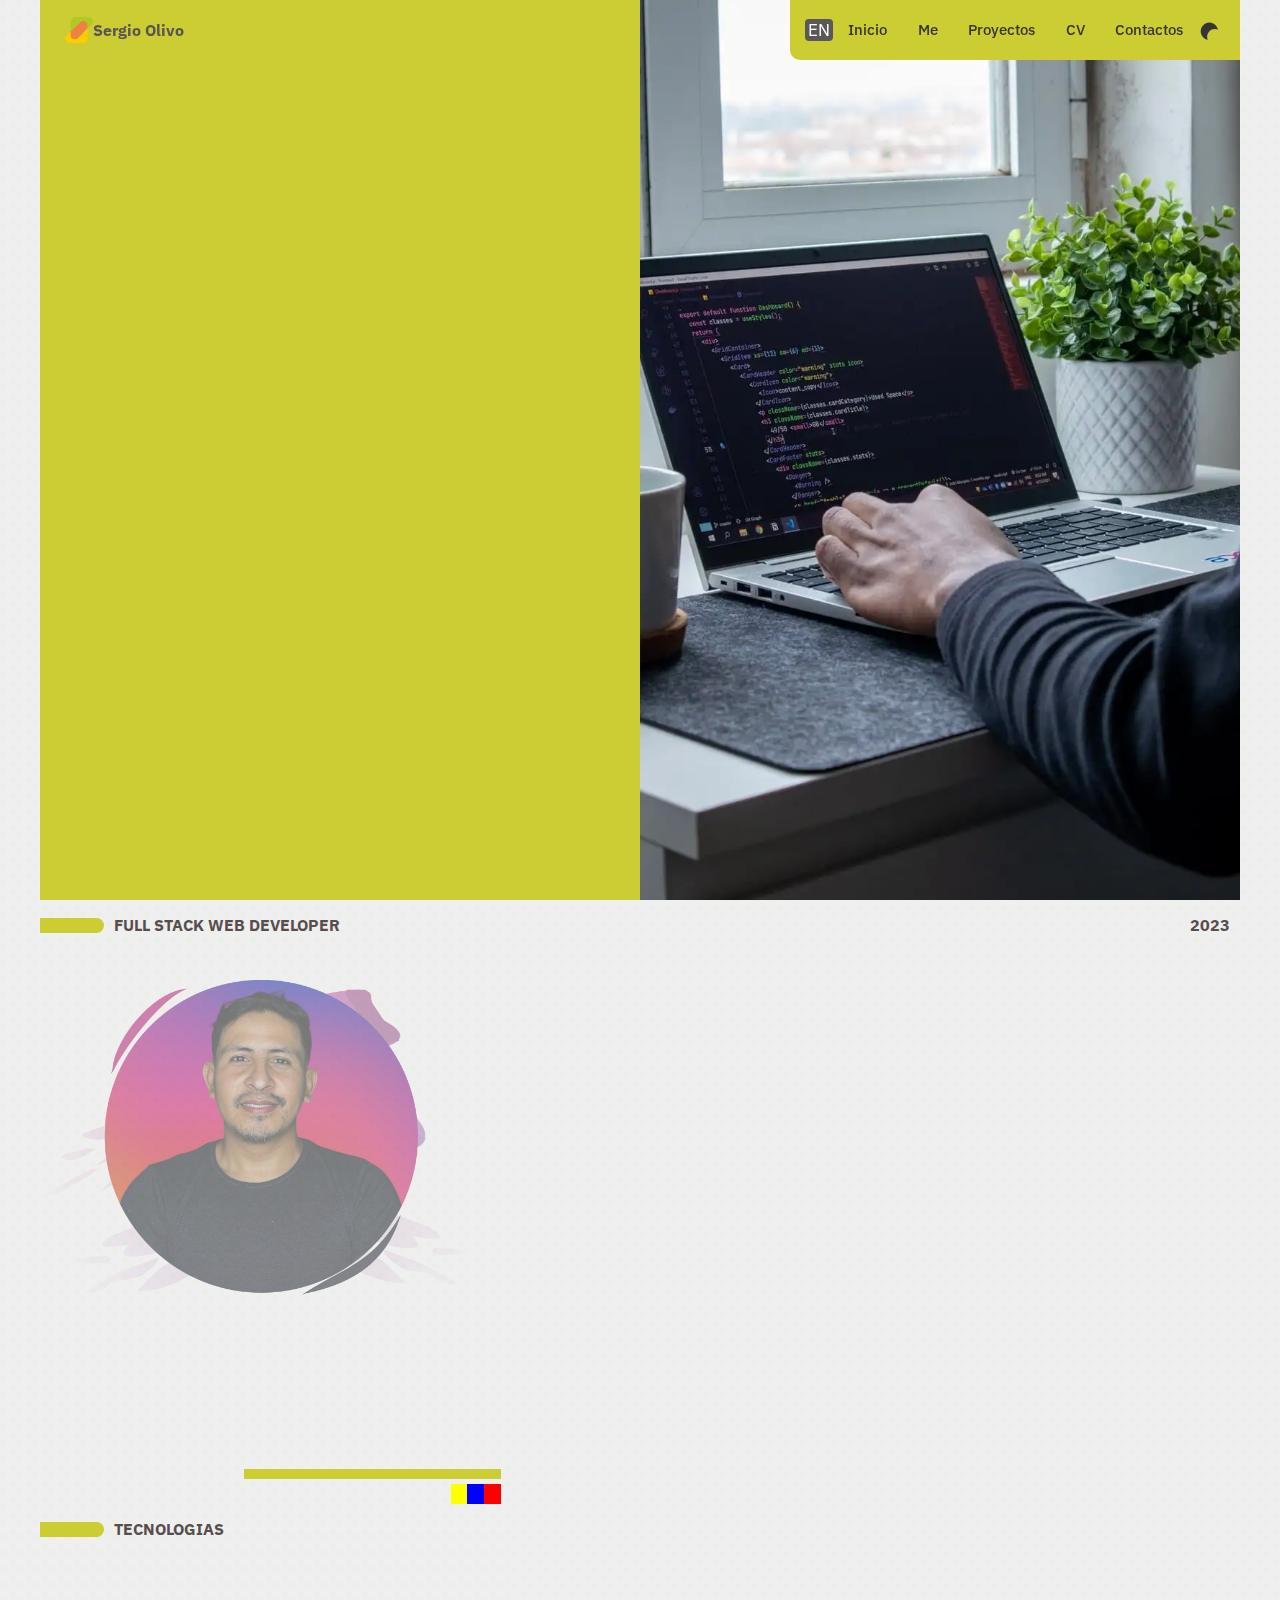
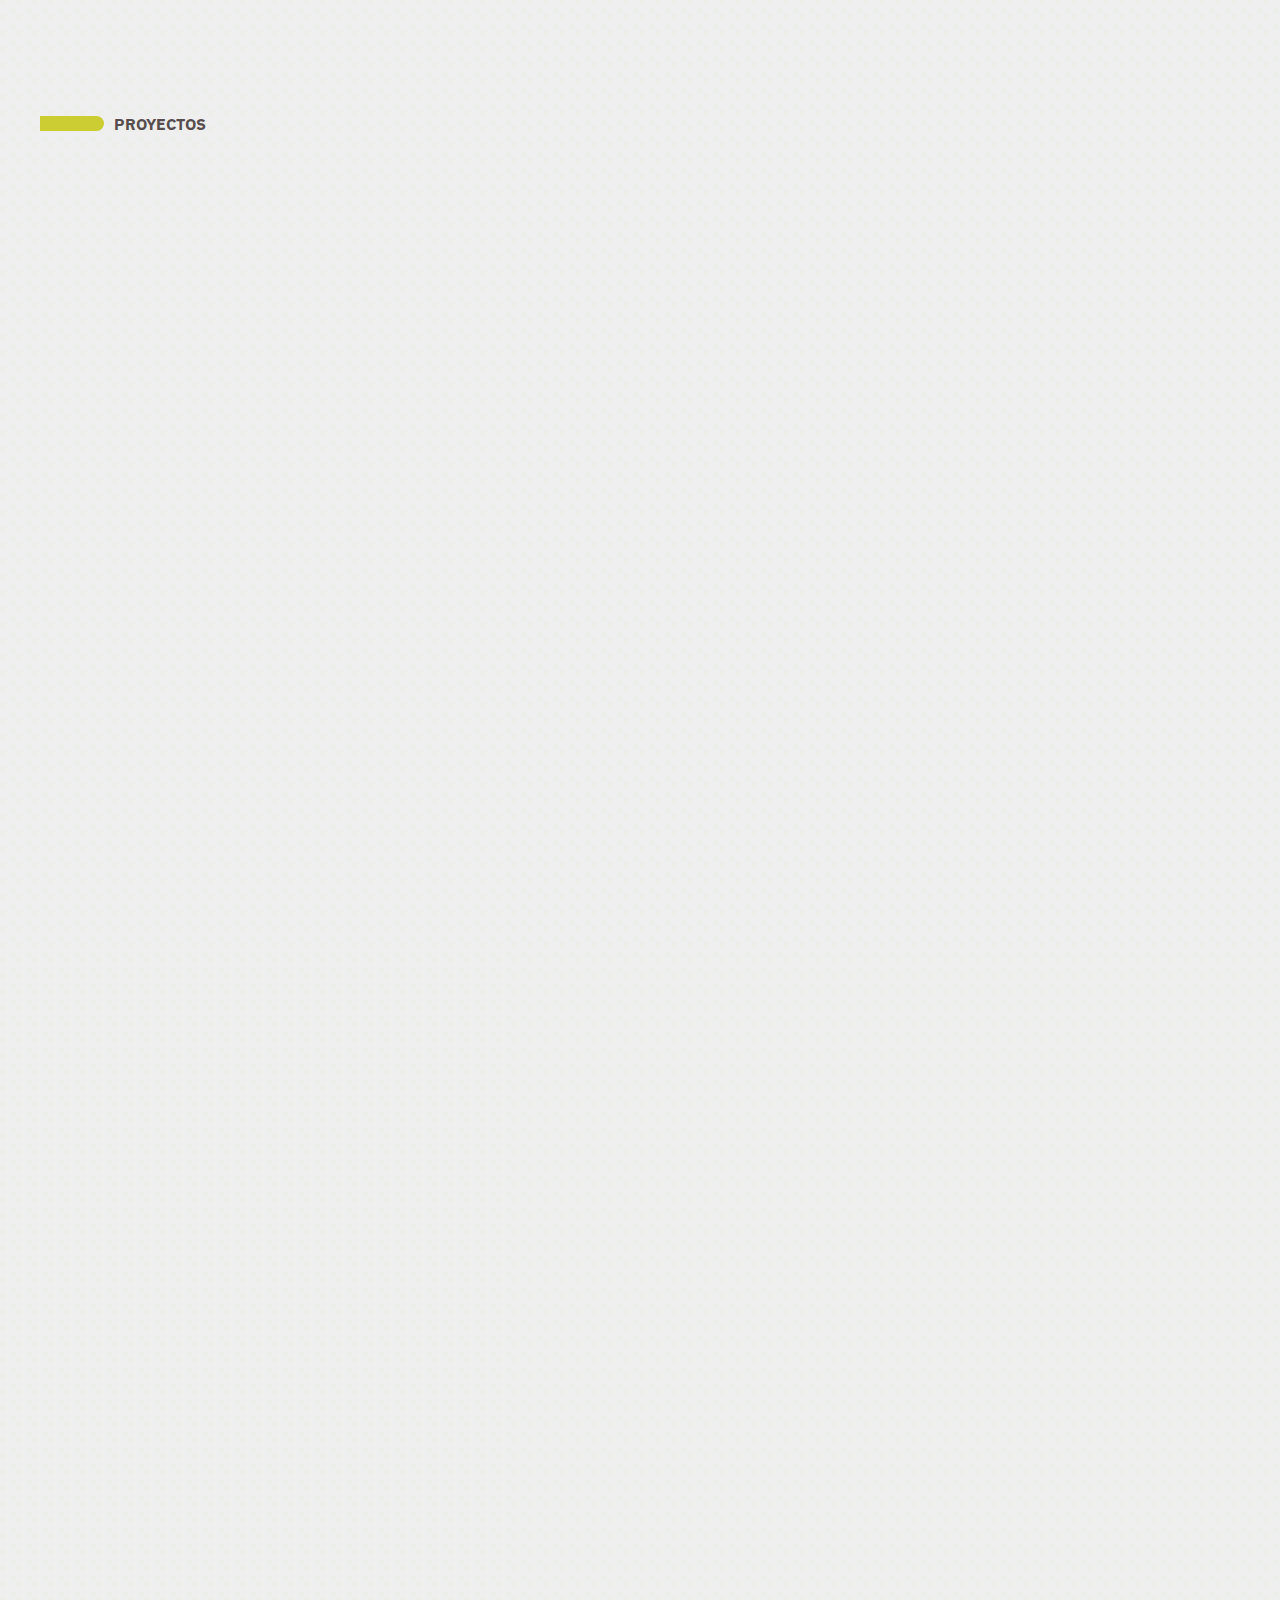
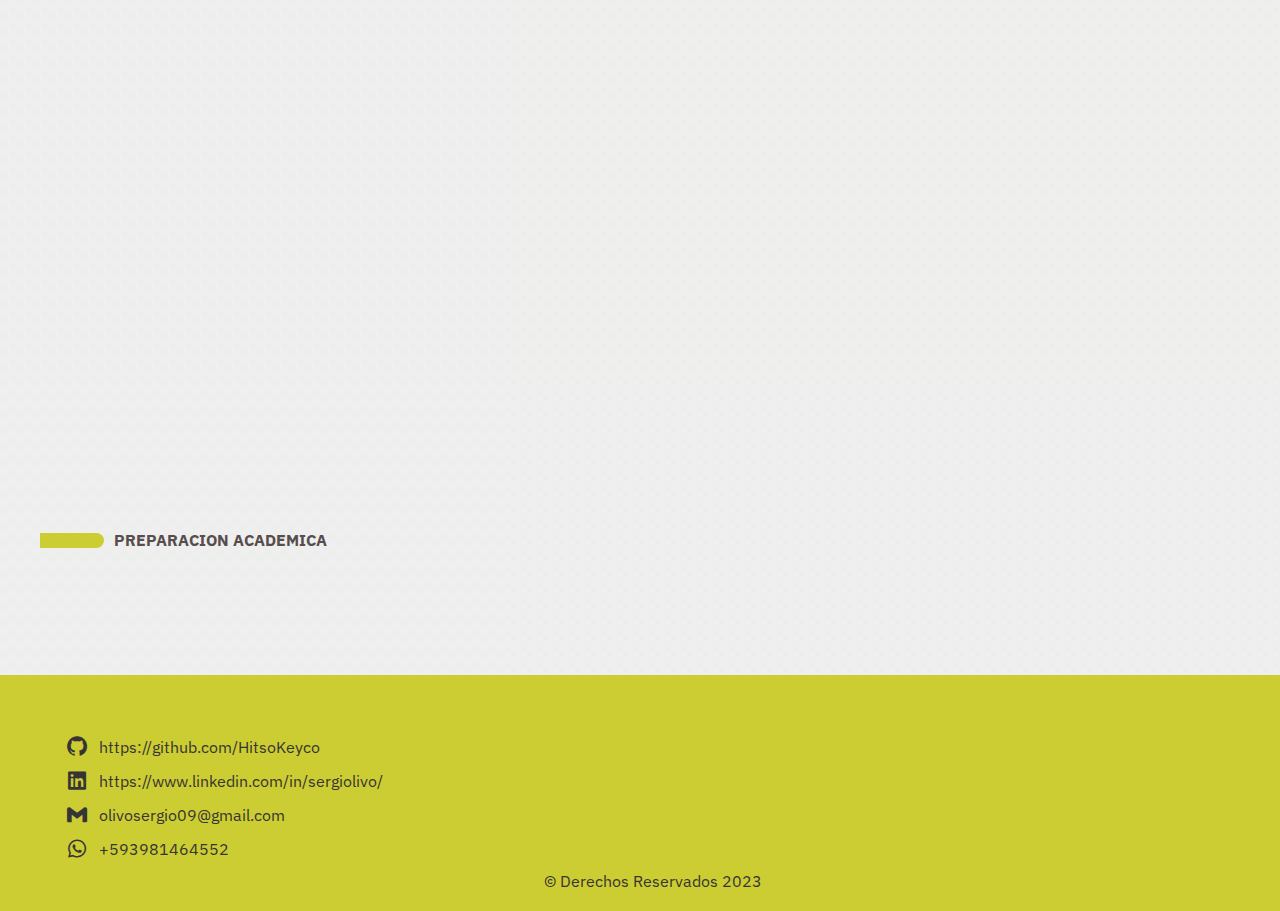
==== commit 17eba1a9: "portfolio" ====
--- a/index.html
+++ b/index.html
@@ -19,12 +19,7 @@
 </head>
 
 <body class="mode">
-    <div id="contenedor" class="contenedor">
-        <div class="contenedor-loader">
-            <div class="loader"></div>
-        </div>
-        <div class="cargando">Cargando...</div>
-    </div>
+
     <div class="shadows_nav"></div>
     <div class="nav">
         <div class="conjuntoLogo">
--- a/css/style.css
+++ b/css/style.css
@@ -8,87 +8,6 @@
 /* breakpoints 320 -480 , 481 - 767, 768-991, 992-1199, 1200px*/
 html {
     scroll-behavior: smooth;
-}
-
-@import url('//fonts.googleapis.com/css2?family=Montserrat:ital,wght@1,900&display=swap');
-
-
-
-.cargando {
-    position: relative;
-    color: #FFF;
-    margin-top: 2em;
-    letter-spacing: 0.08em;
-    text-transform: uppercase;
-    
-}
-
-.contenedor-loader {
-    height: 6em;
-}
-
-#contenedor {
-    position: fixed;
-    top: 0;
-    left: 0;
-    width: 100vw;
-
-
-    background-color: var(--bgDashboard);
-    display: grid;
-    place-content: center;
-    height: 100vh;
-    color: #000;
-
-    z-index: 9999;
-}
-
-.loader,
-.loader:before,
-.loader:after {
-    background: #FFF;
-    animation: cargando 1s infinite ease-in-out;
-    width: 1em;
-    height: 4em;
-}
-
-.loader:before,
-.loader:after {
-    position: absolute;
-    top: 0;
-    content: '';
-}
-
-.loader:before {
-    left: -1.5em;
-}
-
-.loader {
-    text-indent: -9999em;
-    margin: 40% auto;
-    position: relative;
-    font-size: 11px;
-    animation-delay: 0.16s;
-}
-
-.loader:after {
-    left: 1.5em;
-    animation-delay: 0.32s;
-}
-
-@keyframes cargando {
-
-    0%,
-    80%,
-    100% {
-        box-shadow: 0 0 #FFF;
-        height: 4em;
-    }
-
-    40% {
-        box-shadow: 0 -2em #ffffff;
-        height: 5em;
-    }
 }
 
 .app {
